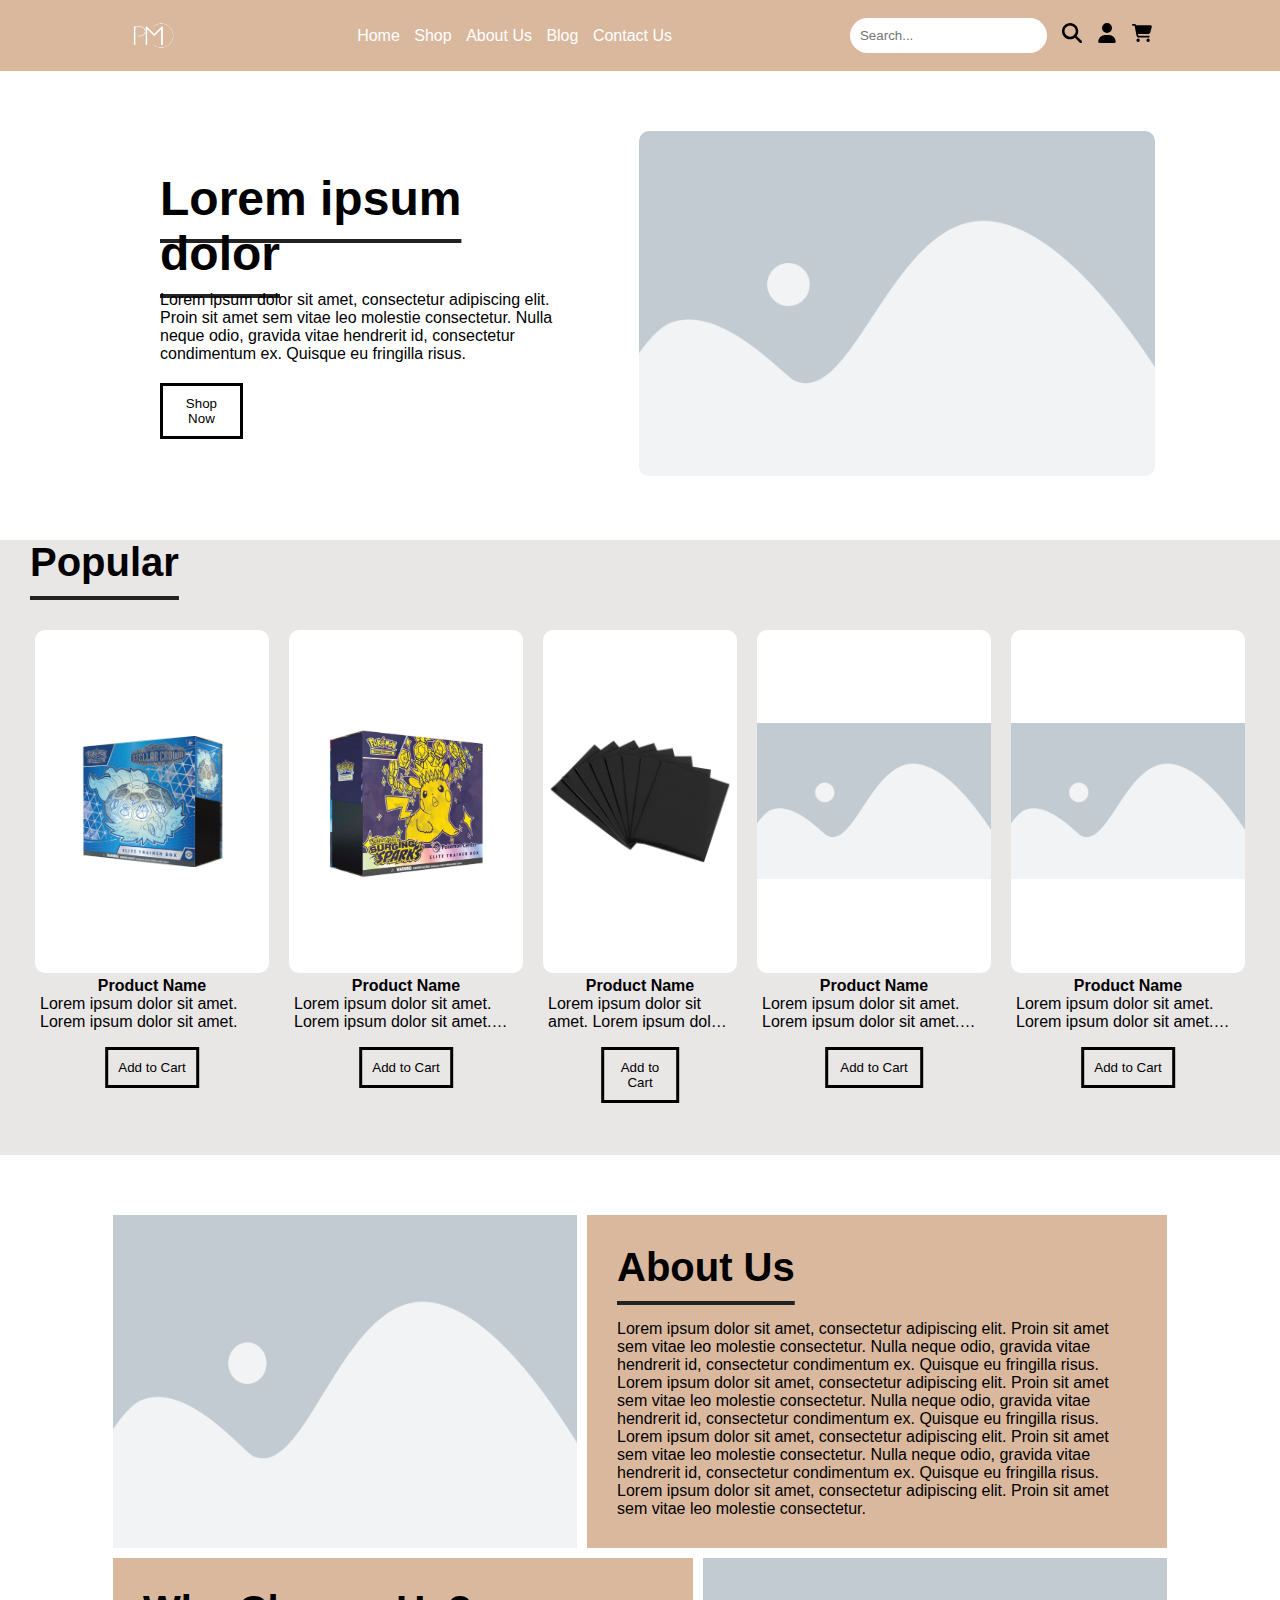
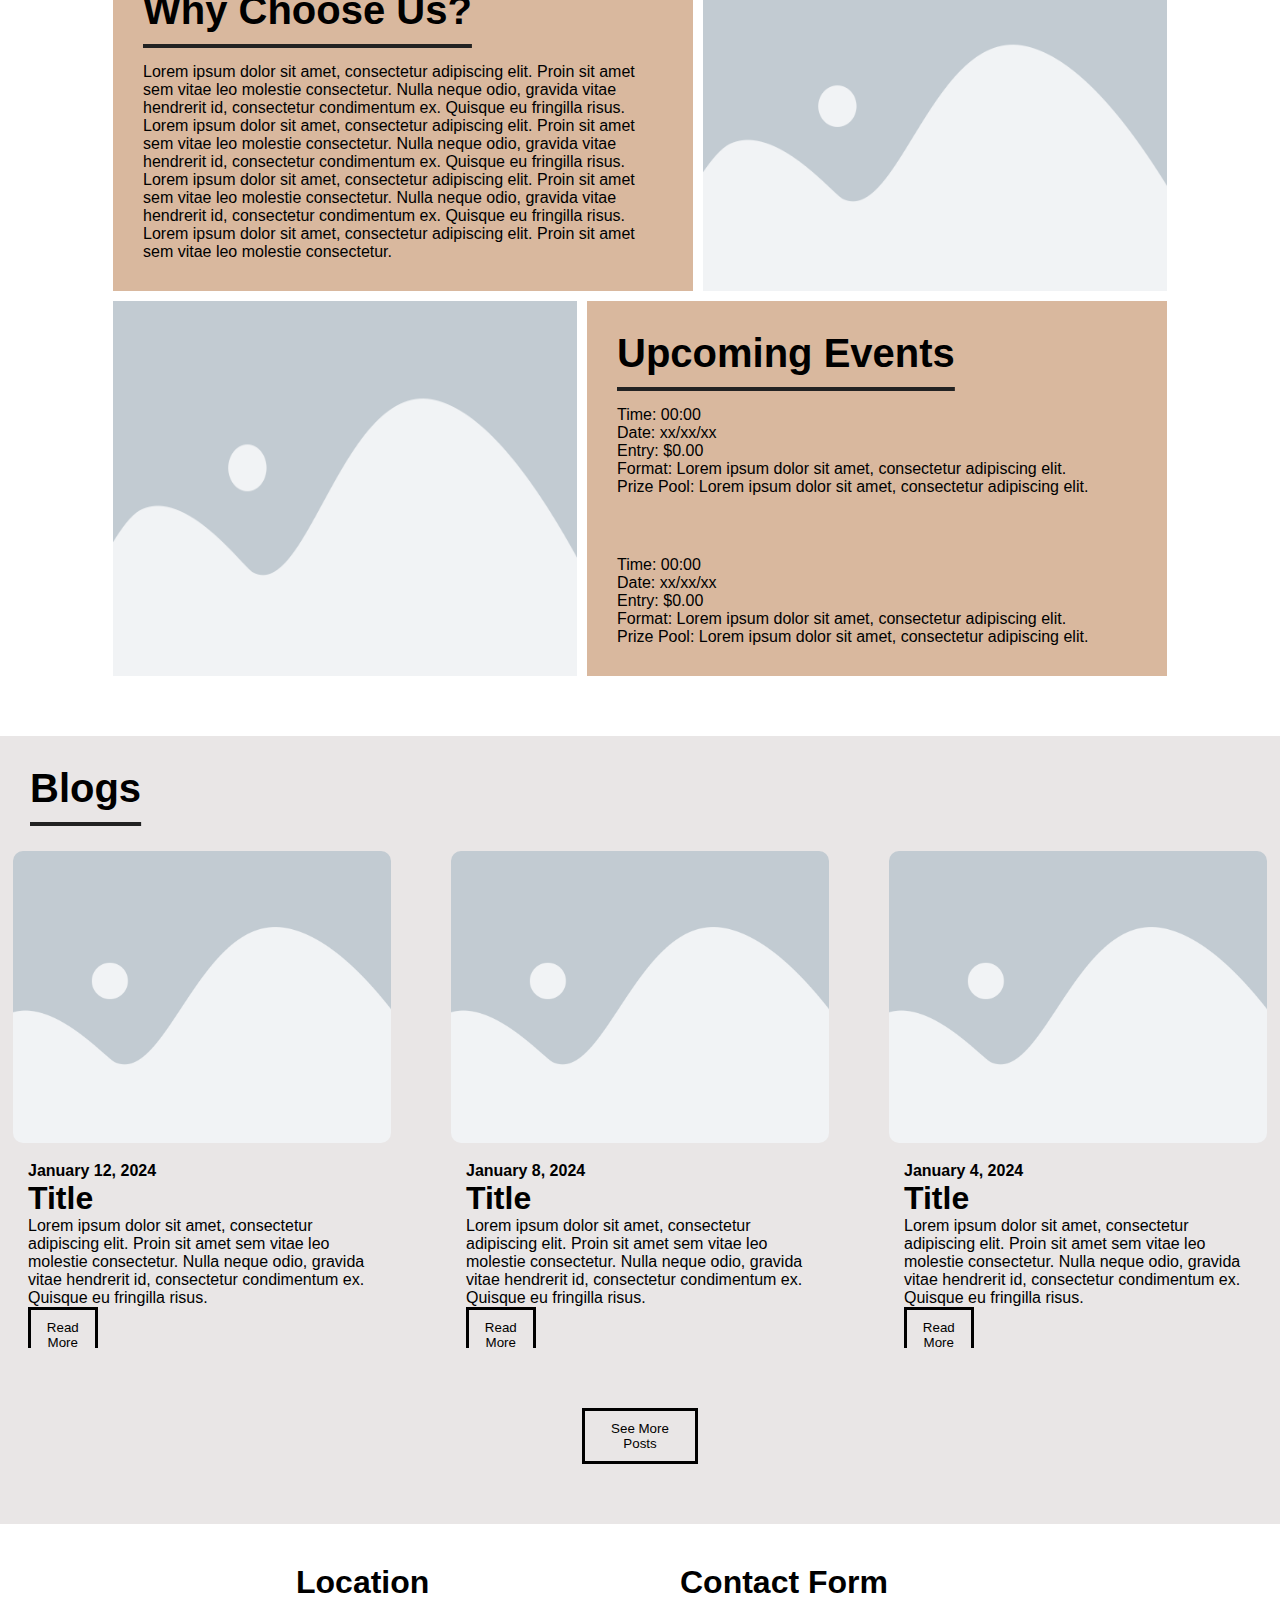
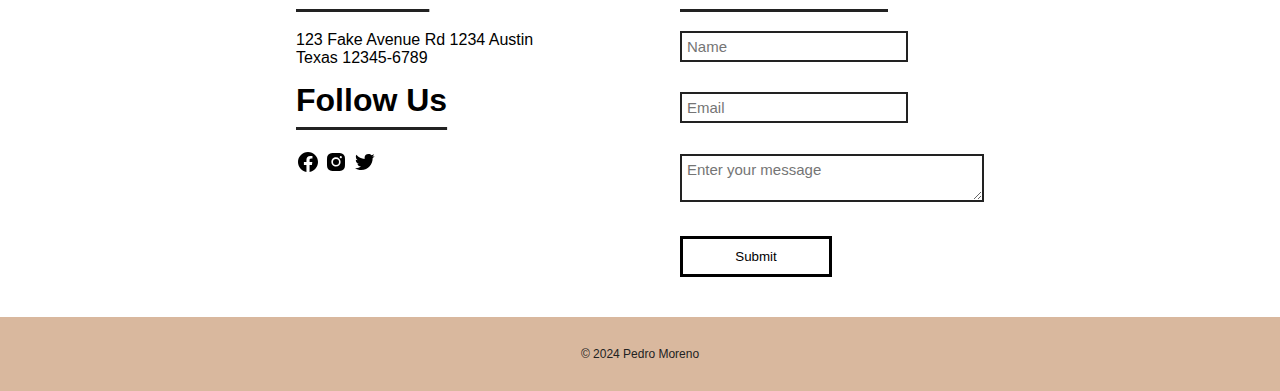
==== index.html @ c2b483f3 "Initial commit" ====
<!DOCTYPE html>
<html lang="en">
<head>
    <meta charset="UTF-8">
    <meta name="viewport" content="width=device-width, initial-scale=1.0">
    <link rel="stylesheet" href="css/style.css">
    <title>Pokemon E-Commerce</title>
</head>
<body>
    <!-- Header -->
    <header>
        <img src="images/Logo.png" class="logo">
        <div class="nav-container">
            <nav>
                <ul class="nav-links">
                    <li><a href="#home">Home</a></li>
                    <li><a href="shop.html">Shop</a></li>
                    <li><a href="#aboutUs">About Us</a></li>
                    <li><a href="#blog">Blog</a></li>
                    <li><a href="#contactUs">Contact Us</a></li>
                </ul>
            </nav>
        </div>
        <div class="icon-container">
            <input type="text" placeholder="Search..." name="search">
            <input type="image" src="images/icons/magnifying-glass-solid.svg" alt="search" class="icons">
            <input type="image" src="images/icons/user-solid.svg" alt="account" class="icons">
            <input type="image" src="images/icons/cart-shopping-solid.svg" alt="cart" class="icons">
        </div>
    </header>
    
    <!-- Hero Section -->
    <section>
        <div class="slideshow-container">
            <div class="description-hero">
                <h1>Lorem ipsum dolor</h1>
                <p>Lorem ipsum dolor sit amet, consectetur adipiscing elit. Proin sit amet sem vitae leo molestie consectetur. Nulla neque odio, gravida vitae hendrerit id, consectetur condimentum ex. Quisque eu fringilla risus.</p>
                <button class="hero-shop-btn">Shop Now</button>
            </div>
            <div class="image-hero">
                <img src="images/placeholder-image.png" class="newest-product">
            </div>
        </div>
    </section>

     <!-- Popular items Section -->
    <section>
        <h1 class="pop-header">Popular</h1>
        <div class="popular-items-container">
                <div class="popular-item-cards">
                    <img src="images/sc-etb.png" class="popular-item-list">
                    <div class="popular-card-container">
                        <h4>Product Name</h4>
                        <p>Lorem ipsum dolor sit amet. Lorem ipsum dolor sit amet.</p>
                        <button>Add to Cart</button>
                    </div>
                </div>

                <div class="popular-item-cards">
                    <img src="images/ss-etb.png" class="popular-item-list">
                    <div class="popular-card-container">
                        <h4>Product Name</h4>
                        <p>Lorem ipsum dolor sit amet. Lorem ipsum dolor sit amet. Lorem ipsum dolor sit amet. Lorem ipsum dolor sit amet.</p>
                        <button>Add to Cart</button>
                    </div>
                </div>

                <div class="popular-item-cards">
                    <img src="images/black-card-sleeve.png" class="popular-item-list">
                    <div class="popular-card-container">
                        <h4>Product Name</h4>
                        <p>Lorem ipsum dolor sit amet. Lorem ipsum dolor sit amet. Lorem ipsum</p>
                        <button>Add to Cart</button>
                    </div>
                </div>

                <div class="popular-item-cards">
                    <img src="images/placeholder-image.png" class="popular-item-list">
                    <div class="popular-card-container">
                        <h4>Product Name</h4>
                        <p>Lorem ipsum dolor sit amet. Lorem ipsum dolor sit amet. Lorem ipsum dolor sit amet. Lorem ipsum dolor sit amet.</p>
                    </div>
                    <button>Add to Cart</button>
                </div>

                <div class="popular-item-cards">
                    <img src="images/placeholder-image.png" class="popular-item-list">
                    <div class="popular-card-container">
                        <h4>Product Name</h4>
                        <p>Lorem ipsum dolor sit amet. Lorem ipsum dolor sit amet. Lorem ipsum dolor sit amet. Lorem ipsum dolor sit amet. Lorem ipsum dolor sit amet.</p>
                        <button>Add to Cart</button>
                    </div>
                </div>
        </div>
    </section>

    <!-- About us -->
     <section id="aboutUs">
        <div class="about-us-container">
            <img src="images/placeholder-image.png">
            <div class="about-us-content">
                <h4>About Us</h4>
                <p>Lorem ipsum dolor sit amet, consectetur adipiscing elit. Proin sit amet sem vitae leo molestie consectetur. Nulla neque odio, gravida vitae hendrerit id, consectetur 
                    condimentum ex. Quisque eu fringilla risus. Lorem ipsum dolor sit amet, consectetur adipiscing elit. Proin sit amet sem vitae leo molestie consectetur. Nulla neque odio, 
                    gravida vitae hendrerit id, consectetur condimentum ex. Quisque eu fringilla risus. Lorem ipsum dolor sit amet, consectetur adipiscing elit. Proin sit amet sem vitae leo 
                    molestie consectetur. Nulla neque odio, gravida vitae hendrerit id, consectetur condimentum ex. Quisque eu fringilla risus. Lorem ipsum dolor sit amet, consectetur 
                    adipiscing elit. Proin sit amet sem vitae leo molestie consectetur.</p>
            </div>
        
            <div class="about-us-content">
                <h4>Why Choose Us?</h4>
                <p>
                    Lorem ipsum dolor sit amet, consectetur adipiscing elit. Proin sit amet sem vitae leo molestie consectetur. Nulla neque odio, gravida vitae hendrerit id, consectetur 
                    condimentum ex. Quisque eu fringilla risus. Lorem ipsum dolor sit amet, consectetur adipiscing elit. Proin sit amet sem vitae leo molestie consectetur. Nulla neque odio, 
                    gravida vitae hendrerit id, consectetur condimentum ex. Quisque eu fringilla risus. Lorem ipsum dolor sit amet, consectetur adipiscing elit. Proin sit amet sem vitae leo 
                    molestie consectetur. Nulla neque odio, gravida vitae hendrerit id, consectetur condimentum ex. Quisque eu fringilla risus. Lorem ipsum dolor sit amet, consectetur 
                    adipiscing elit. Proin sit amet sem vitae leo molestie consectetur.
                </p>
            </div>
            <img src="images/placeholder-image.png">
        
            <img src="images/placeholder-image.png">
            <div class="about-us-content">
                <h4>Upcoming Events</h4>
                <p>
                    Time: 00:00<br>
                    Date: xx/xx/xx<br>
                    Entry: $0.00<br>
                    Format: Lorem ipsum dolor sit amet, consectetur adipiscing elit.<br>
                    Prize Pool: Lorem ipsum dolor sit amet, consectetur adipiscing elit.<br>
                </p>
                <p>
                    Time: 00:00<br>
                    Date: xx/xx/xx<br>
                    Entry: $0.00<br>
                    Format: Lorem ipsum dolor sit amet, consectetur adipiscing elit.<br>
                    Prize Pool: Lorem ipsum dolor sit amet, consectetur adipiscing elit.<br>
                </p>
                
            </div>
        </div>
       
     </section>

     <!-- Blog -->
      <section class="blog-section">
        <section style="background: #e9e6e6;"><h1 class="blog-header">Blogs</h1></section>
        <div class="blog-container">
            <div class="blog-cards">
                <img src="images/placeholder-image.png" class="blog-images">
                <div class="blog-card-container">
                    <h4>January 12, 2024</h4>
                    <h1>Title</h1>
                    <p>
                        Lorem ipsum dolor sit amet, consectetur adipiscing elit. Proin sit amet sem vitae leo molestie consectetur. Nulla neque odio, gravida vitae hendrerit id, consectetur condimentum ex. Quisque eu fringilla risus.
                    </p>
                    <button>Read More</button>
                </div>
            </div>

            <div class="blog-cards">
                <img src="images/placeholder-image.png" class="blog-images">
                <div class="blog-card-container">
                    <h4>January 8, 2024</h4>
                    <h1>Title</h1>
                    <p>
                        Lorem ipsum dolor sit amet, consectetur adipiscing elit. Proin sit amet sem vitae leo molestie consectetur. Nulla neque odio, gravida vitae hendrerit id, consectetur condimentum ex. Quisque eu fringilla risus.
                    </p>
                    <button>Read More</button>
                </div>
            </div>

            <div class="blog-cards">
                <img src="images/placeholder-image.png" class="blog-images">
                <div class="blog-card-container">
                    <h4>January 4, 2024</h4>
                    <h1>Title</h1>
                    <p>
                        Lorem ipsum dolor sit amet, consectetur adipiscing elit. Proin sit amet sem vitae leo molestie consectetur. Nulla neque odio, gravida vitae hendrerit id, consectetur condimentum ex. Quisque eu fringilla risus.
                    </p>
                    <button>Read More</button>
                </div>
            </div>
        </div>
        <section style="background: #e9e6e6;" class="see-more-section">
            <button>See More Posts</button>
        </section>
      </section>

      <!-- Contact Us -->
       <section id="contactUs">
        <div class="contact-us-container">
            <div class="store-info">
                <h2>Location</h2>
                <p>
                    123 Fake Avenue Rd 1234 Austin<br>
                    Texas 12345-6789
                </p>
                <h2>Follow Us</h2>
                <img src="images/icons/bxl-facebook-circle.svg" alt="fb">
                <img src="images/icons/bxl-instagram-alt.svg" alt="ig">
                <img src="images/icons/bxl-twitter.svg" alt="twt">
            </div>
            <div class="contact-form">
                <h2>Contact Form</h2>
                <form>
                    <div class="input-container"><input type="text" id="name" name="name" placeholder="Name" required></div>
                    <div class="input-container"><input type="text" id="email" name="email" placeholder="Email" required></div>
                    <div class="input-container"><textarea id="message" name="message" placeholder="Enter your message"></textarea></div>
                    <button type="submit">Submit</button>
                </form>
            </div>
        </div>
       </section>

      <!-- Footer -->
      <footer>
        <div class="footer-container">
			<p>© 2024 Pedro Moreno</p>
		</div>
      </footer>
</body>
</html>
---- css/style.css ----
* {
	box-sizing: border-box;
	margin: 0;
	padding: 0;
    font-family: 'Poppins', sans-serif;
}

header {
    display: flex;
    justify-content: space-between;
    align-items: center;
    padding: 10px 10%;
    background: #D9B89E;
    position: sticky;
    top: 0;
    z-index: 1000;
}

header .icons {
    width: 20px;
    height: 20px;
}

.icon-container {
    display: flex;
    align-items: end;
    gap: 15px;
    overflow: visible;
}

.icon-container input[type=text] {
    border: none;
    padding: 10px;
    border-radius: 50px;
    outline: 0;
}

.icon-container input[type=image] {
    margin-bottom: 10px;
}

.logo {
    width: 5%;
    height: 5%;
}

li, a {
    display: inline;
    color: white;
    text-decoration: none;
    font-size: 16px;
}

.nav-links li {
    display: inline-block;
    padding: 5px;
}

.nav-links li a {
	transition: all 0.3s ease 0s;
}

.nav-links li a:hover {
	background-color: #222;
    border-radius: 50px;
    padding: 10px;
}

/*================= Hero section =================*/
.slideshow-container {
    display: flex;
    background-color: #ffffff;
    max-width: 100%;
    height: auto;
    padding: 60px;
    overflow: hidden;
}

.description-hero {
    width: 75%;
    align-content: center;
    padding-left: 100px;
}

.description-hero h1 {
    font-size: 3em;
    text-decoration: underline;
    text-decoration-color: #222;
    text-underline-offset: 0.5em;
    padding-bottom: 10px;
}

.description-hero p {
    padding-bottom: 20px;
}

button {
    border: solid;
    border-radius: none;
    padding: 10px;
    width: 20%;
    color: black;
    background: transparent;
    cursor: pointer;
    transition: 0.3s;
}

.description-hero button:hover {
    background: #D9B89E;
    color: white;
    border: #D9B89E solid;
}

.image-hero {
    text-align: center;
}

.newest-product {
    border-radius: 10px;
    max-width: 80%;
    height: auto;
}

/*================= Popular Items Section =================*/
.popular-items-container {
    display: flex; 
    background: #e9e6e6;
    padding: 30px; 
    max-width: 100%;
    height: auto;
    overflow: hidden;
    column-gap: 10px;
}

.popular-item-cards{
    /* background: #D9B89E; */
    max-width: 20%;
    height: 500px;
    padding: 5px;
    border-radius: 10px;
    position: relative;
}

.popular-item-list {
    background: white;
    object-fit: contain;
    width: 100%;
    height: 70%;
    border-radius: 10px;
}

.popular-card-container {
    position: relative;
    text-align: center;
}

.popular-card-container h4 {
    cursor: pointer;
}

.popular-card-container p {
    display: -webkit-box;
    -webkit-line-clamp: 2; /* Limits to 3 lines */
    -webkit-box-orient: vertical;
    overflow: hidden;
    text-align: left;
    padding-left: 5px;
    padding-right: 5px;
}

.popular-item-cards button {
    width: 40%;
    position: absolute;
    left: 50%;
    transform: translateX(-50%);
    margin-top: 1rem;
}

.popular-items-container button:hover {
    background: #D9B89E;
    color: white;
    border: #D9B89E solid;
}

.pop-header {
    background: #e9e6e6;
    font-size: 2.5em;
    text-decoration: underline;
    text-decoration-color: #222;
    text-underline-offset: 0.5em;
    padding-left: 30px;
    padding-bottom: 10px;
}

/*================= About Us Section =================*/
.about-us-container {
    display: flex;
    padding: 60px; 
    max-width: 100%;
    height: auto;
    overflow: hidden;
    flex-wrap: wrap;
    column-gap: 10px;
    row-gap: 10px;
    justify-content: center;
}

.about-us-container img {
    max-width: 40%;
    height: auto;
}

.about-us-content {
    background: #D9B89E;
    align-content: center;
    max-width: 50%;
    flex: 0 0 50%;
}

.about-us-content h4 {
    font-size: 2.5em;
    text-decoration: underline;
    text-decoration-color: #222;
    text-underline-offset: 0.5em;
    padding-left: 30px;
    padding-top: 30px;
}

.about-us-content p {
    padding: 30px;
    font-size: 1em;
}

/*================= Blog Section =================*/
.blog-section {
    background: #e9e6e6;
}

.blog-header {
    background: #e9e6e6;
    font-size: 2.5em;
    text-decoration: underline;
    text-decoration-color: #222;
    text-underline-offset: 0.5em;
    padding: 30px;
}

.blog-container {
    display: flex;
    background: #e9e6e6;
    padding: 10px;
    max-width: 100%;
    overflow: hidden;
    column-gap: 60px;
    position: relative;
    justify-content: center;
}

.blog-cards {
    max-width: 30%;
    height: auto;
}

.blog-images {
    background: transparent;
    object-fit: cover;
    border-radius: 10px;
    width: 100%;
    height: 60%;
}

.blog-card-container {
    padding: 15px;
    display: flex;
    flex-direction: column;
    justify-content: space-between;
}

.blog-card-container button {
    width: 20%;
}

.blog-container button:hover {
    background: #D9B89E;
    color: white;
    border: #D9B89E solid;
}

.see-more-section {
    display: flex;
    justify-content: center;
    align-items: center;
    padding: 60px;
}

.see-more-section button {
    border: solid;
    border-radius: none;
    padding: 10px;
    width: 10%;
    color: black;
    background: transparent;
    cursor: pointer;
    transition: 0.3s;
}

.see-more-section button:hover {
    background: #D9B89E;
    color: white;
    border: #D9B89E solid;
}

/*================= Contact Us =================*/
.contact-us-container {
    display: flex;
    max-width: 100%;
    height: auto;
    justify-content: center;
}

.store-info, .contact-form {
    padding: 40px;
    flex-basis: 30%;
}

.store-info h2, .contact-form h2 {
    font-size: 2em;
    text-decoration: underline;
    text-decoration-color: #222;
    text-underline-offset: 0.5em;
}

.store-info p {
    margin-top: 10%;
    margin-bottom: 5%;
}

.store-info img {
    cursor: pointer;
    margin-top: 10%;
}

.input-container {
	margin-bottom: 10%;
    margin-top: 10%;
	position: relative;
}

.input-container input, .input-container textarea {
	width: 75%;
	outline: 0;
	padding: 5px;
	border: 2px solid #222;
	background: transparent;
	font-size: 15px;
	color: #222;
}

.input-container textarea{
	width: 100%;
}

.contact-form button {
    width: 50%;  
}

.contact-form button:hover {
    background: #D9B89E;
    color: white;
    border: #D9B89E solid;
}

/*================= Footer Content =================*/
footer {
	display: flex;
	font-size: 12px;
	background: #D9B89E;
	justify-content: center;
	align-items: center;
	padding: 30px 10%;
	color: #222;;
}
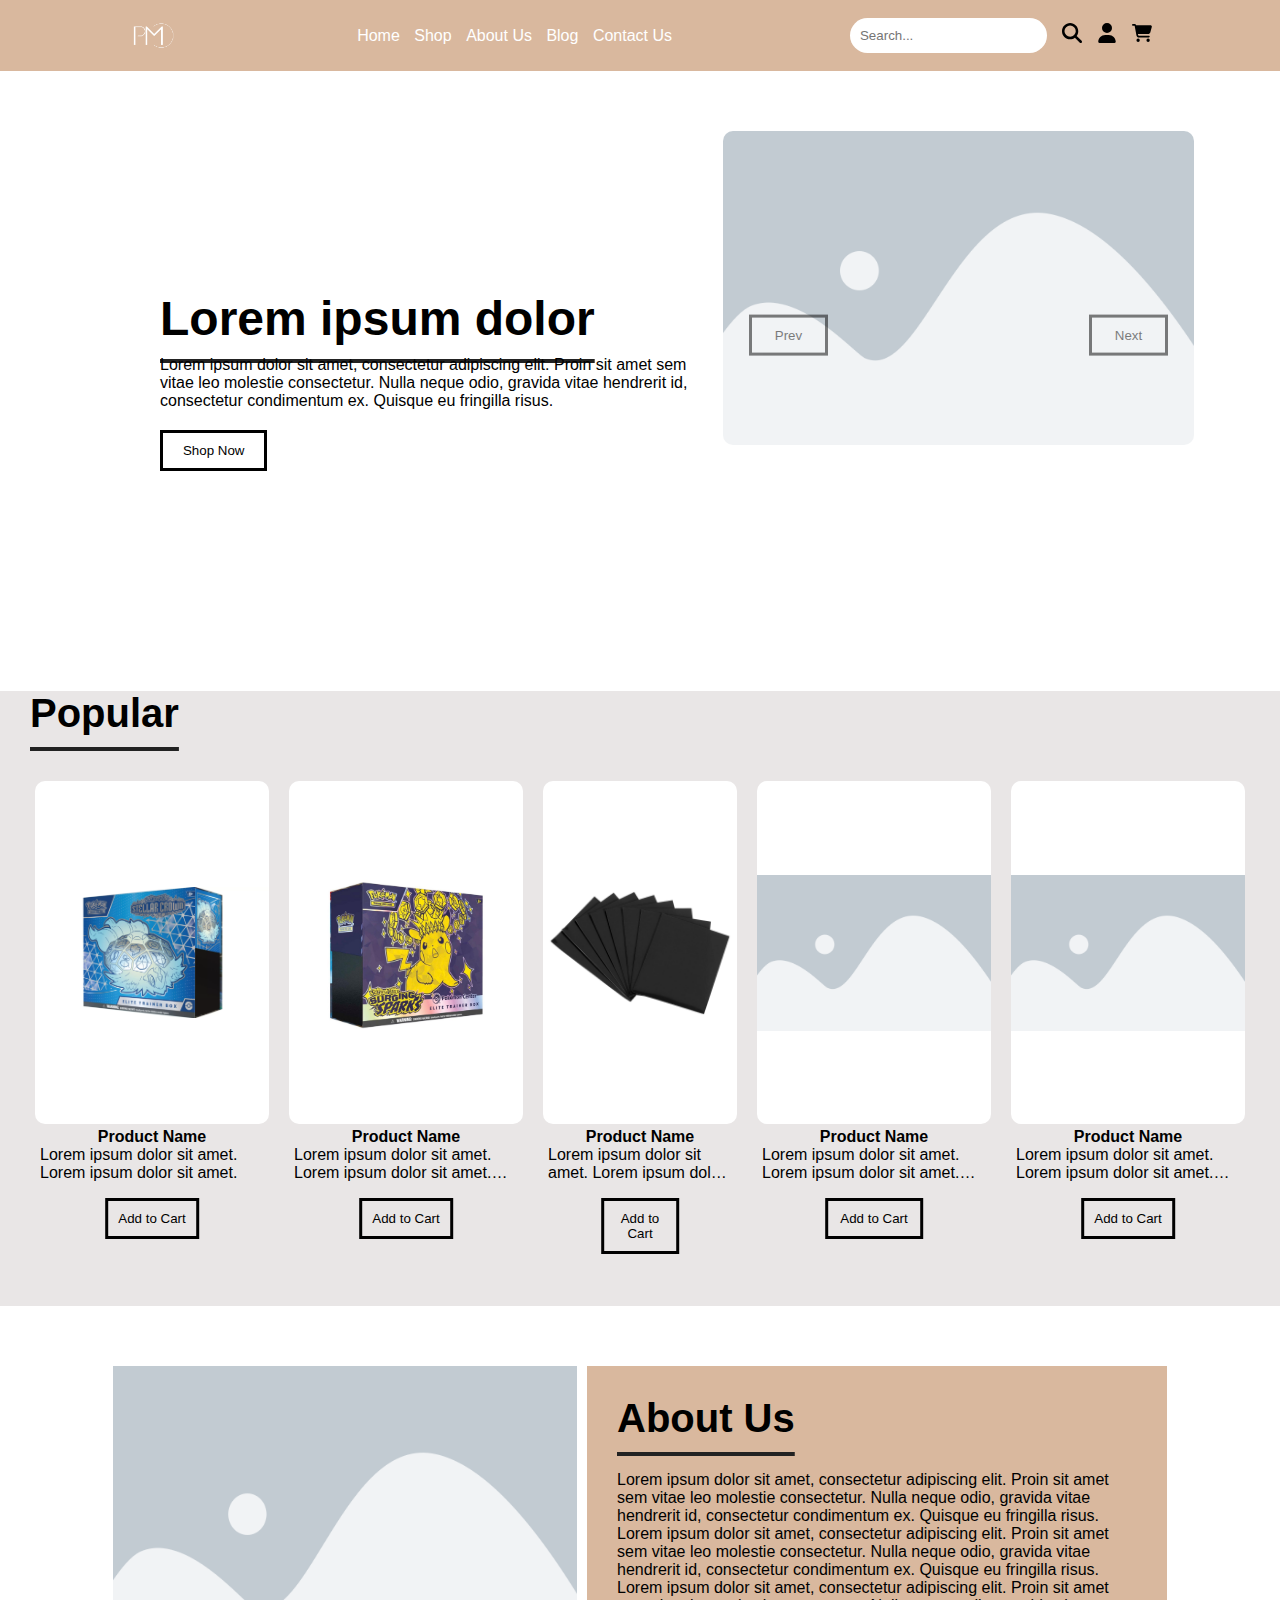
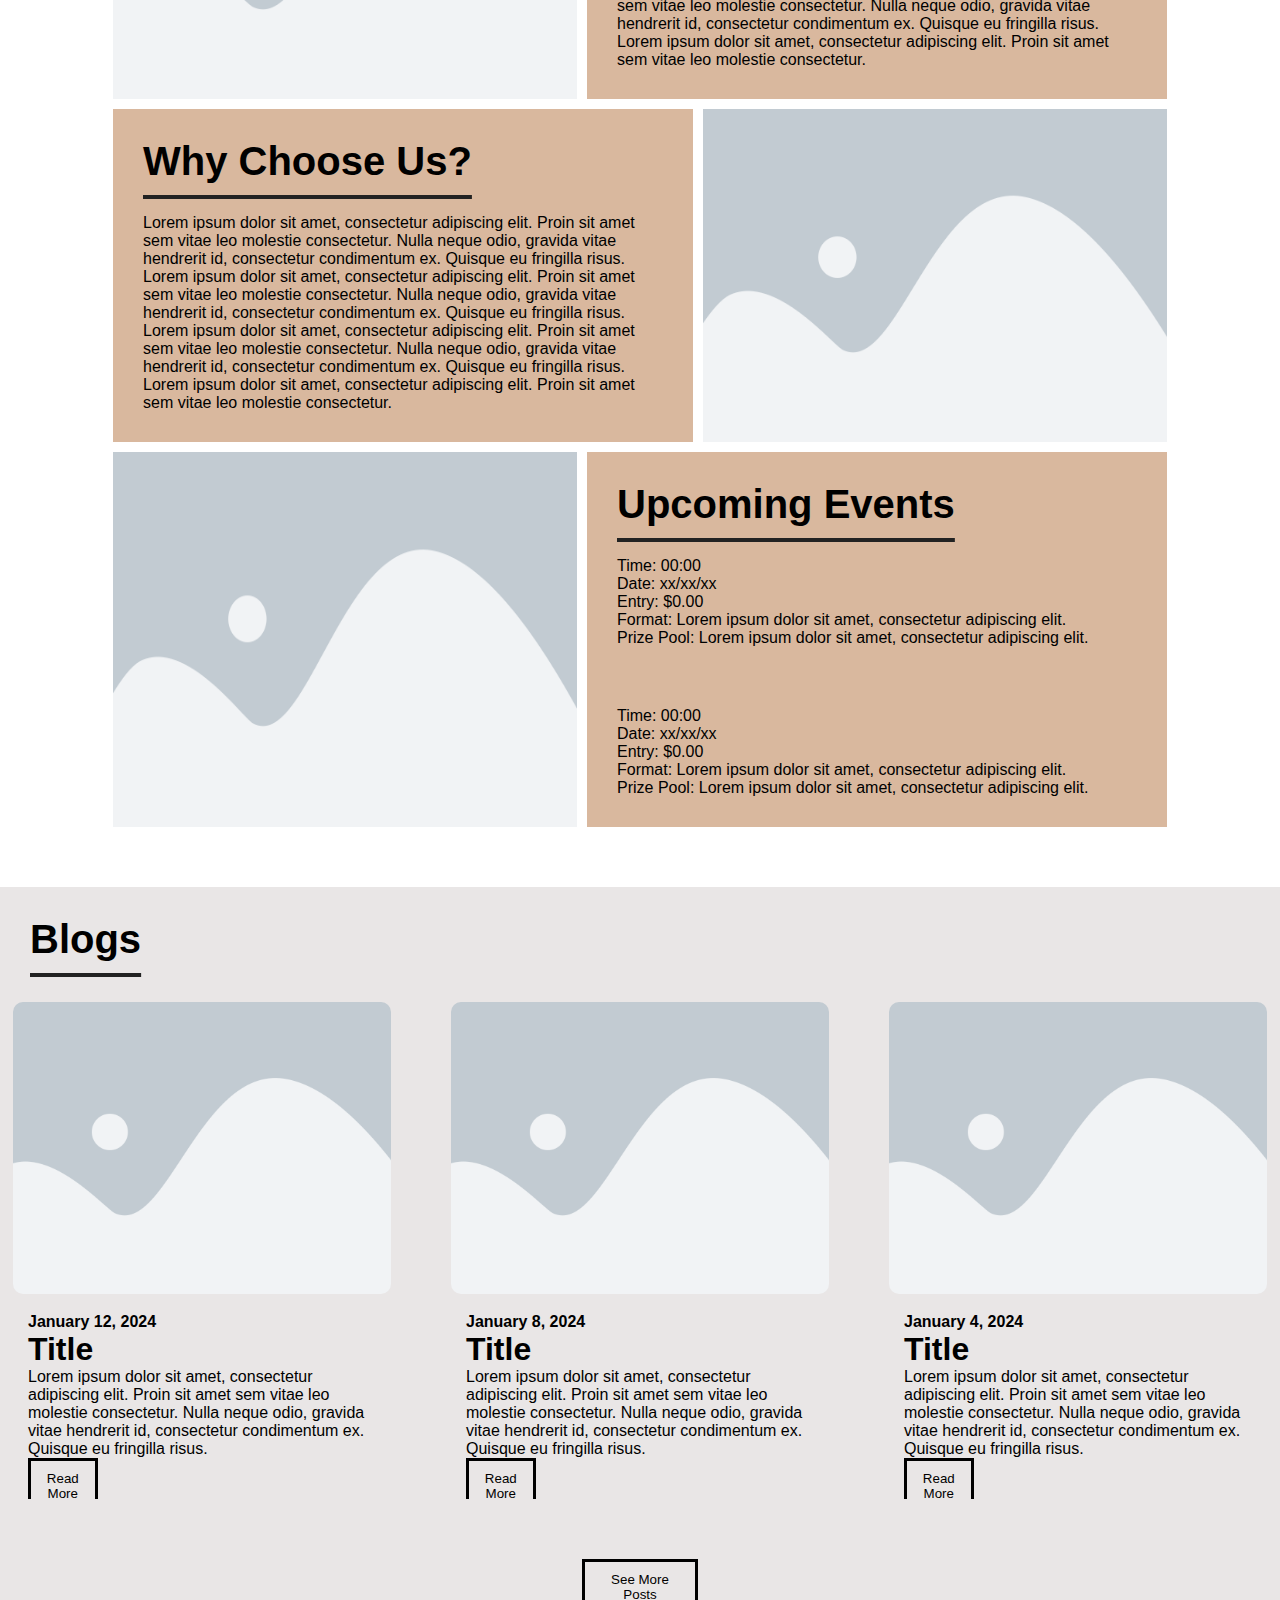
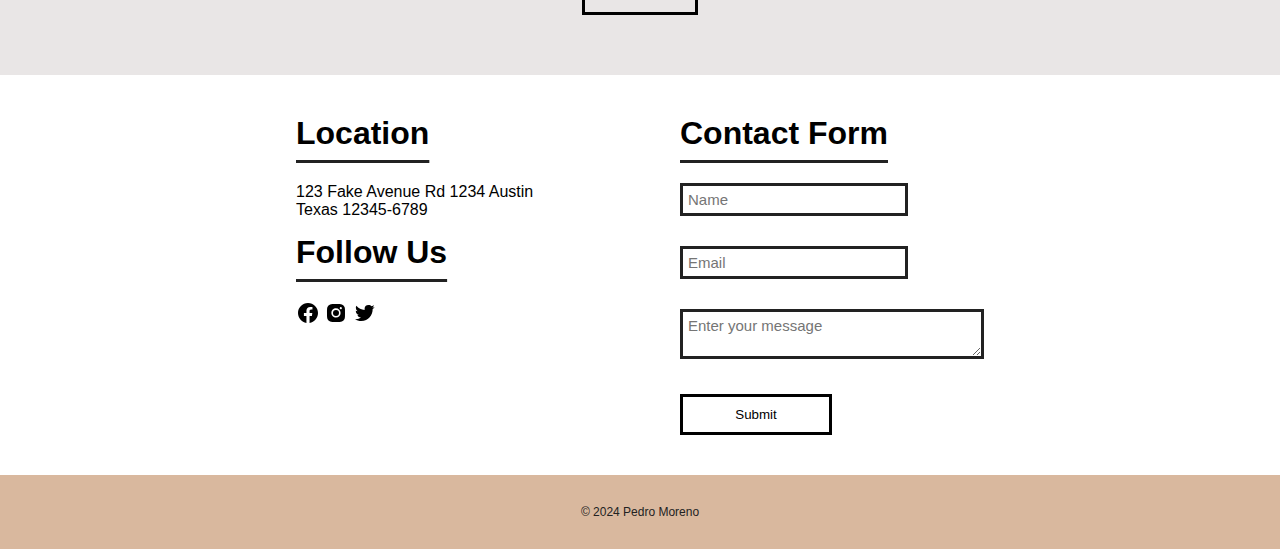
==== commit bb799f14: "added carousel to main page" ====
--- a/index.html
+++ b/index.html
@@ -37,8 +37,21 @@
                 <p>Lorem ipsum dolor sit amet, consectetur adipiscing elit. Proin sit amet sem vitae leo molestie consectetur. Nulla neque odio, gravida vitae hendrerit id, consectetur condimentum ex. Quisque eu fringilla risus.</p>
                 <button class="hero-shop-btn">Shop Now</button>
             </div>
-            <div class="image-hero">
-                <img src="images/placeholder-image.png" class="newest-product">
+            <div class="carousel-container">
+                <div class="carousel">
+                    <div class="item active">
+                        <img src="images/placeholder-image.png" class="newest-product" alt="product 1">
+                    </div>
+                    <div class="item">
+                        <img src="images/prismatic_evo.png" class="newest-product" alt="product 1">
+                    </div>
+                    <div class="item">
+                        <img src="images/battle-partners.png" class="newest-product" alt="product 1">
+                    </div>
+                </div>
+                <button id="prevBtn" class="btn prev">Prev</button>
+                <button id="nextBtn" class="btn next">Next</button>
+                <div class="dots"></div>
             </div>
         </div>
     </section>
@@ -219,5 +232,7 @@
 			<p>© 2024 Pedro Moreno</p>
 		</div>
       </footer>
+
+      <script src="js/carousel.js"></script>
 </body>
 </html>--- a/css/style.css
+++ b/css/style.css
@@ -44,20 +44,17 @@
     height: 5%;
 }
 
-li, a {
-    display: inline;
-    color: white;
-    text-decoration: none;
-    font-size: 16px;
-}
-
 .nav-links li {
     display: inline-block;
     padding: 5px;
 }
 
-.nav-links li a {
-	transition: all 0.3s ease 0s;
+.nav-links li, a {
+    display: inline;
+    color: white;
+    text-decoration: none;
+    font-size: 16px;
+    transition: all 0.3s ease 0s;
 }
 
 .nav-links li a:hover {
@@ -111,15 +108,71 @@
     border: #D9B89E solid;
 }
 
-.image-hero {
-    text-align: center;
+.carousel-container {
+    position: relative;
+    display: flex;
+    flex-direction: column;
+    align-items: center;
+    justify-content: center;
+    max-width: 50%;
+    height: 500px;
+}
+
+.carousel {
+    position: relative;
+    display: flex;
+    align-items: center;
+    justify-content: center;
+    /* text-align: center; */
+    border-radius: 10px;
+    width: 100%;
+    height: 100%;
 }
 
 .newest-product {
     border-radius: 10px;
-    max-width: 80%;
-    height: auto;
-}
+    max-width: 90%;
+    max-height: 100%;
+    object-fit: contain;
+}
+
+.item {
+    opacity: 0;
+    width: 100%;
+    height: 100%;
+    text-align: center;
+    display: none;
+    transition: opacity 0.5s ease-in-out;
+}
+
+.item.active {
+    opacity: 1;
+    display: block;
+}
+
+.btn {
+    position: absolute;
+    transform: translateY(-40%);
+    top: 40%;
+    width: 15%;
+    opacity: 0.5;
+}
+
+.btn:hover {
+    background: #D9B89E;
+    color: white;
+    border: #D9B89E solid;
+    opacity: 1;
+}
+
+.prev {
+    left: 10%;
+}
+
+.next {
+    right: 10%;
+}
+
 
 /*================= Popular Items Section =================*/
 .popular-items-container {
@@ -350,7 +403,7 @@
 	width: 75%;
 	outline: 0;
 	padding: 5px;
-	border: 2px solid #222;
+	border: 3px solid #222;
 	background: transparent;
 	font-size: 15px;
 	color: #222;
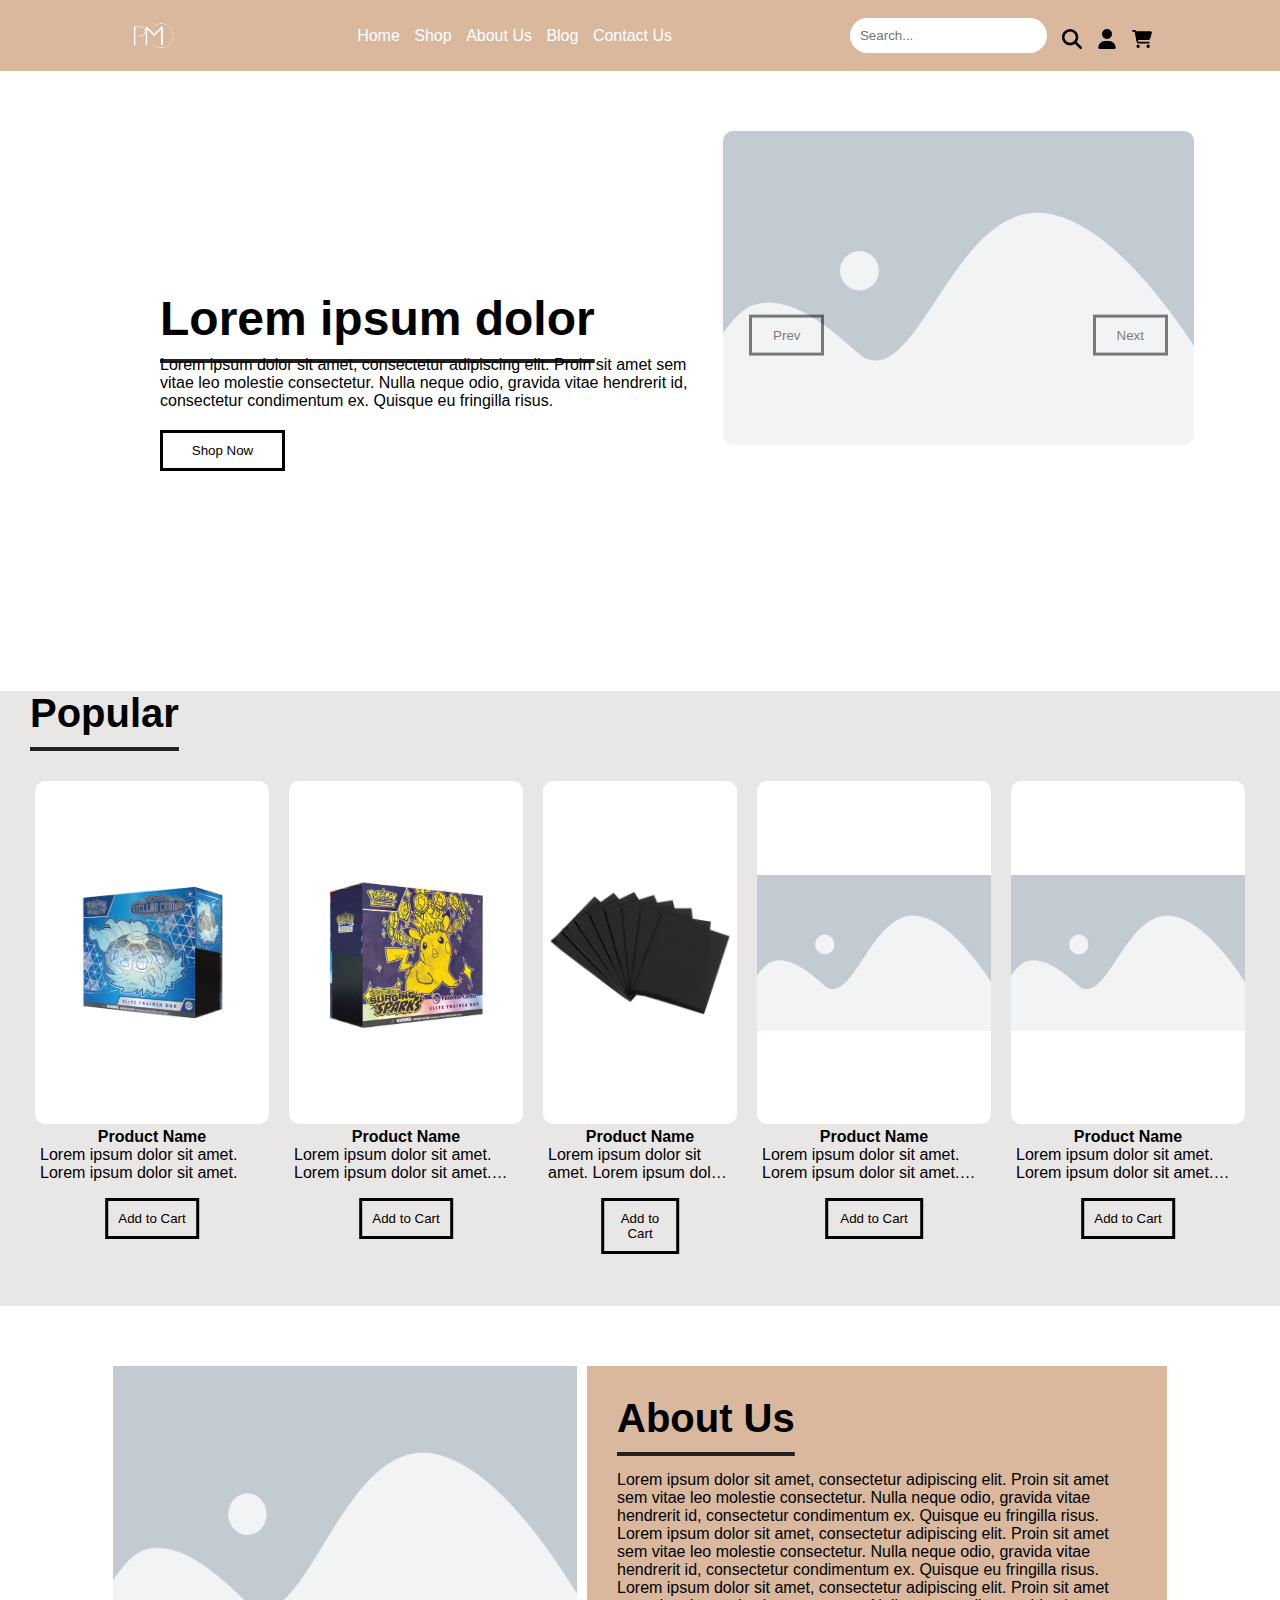
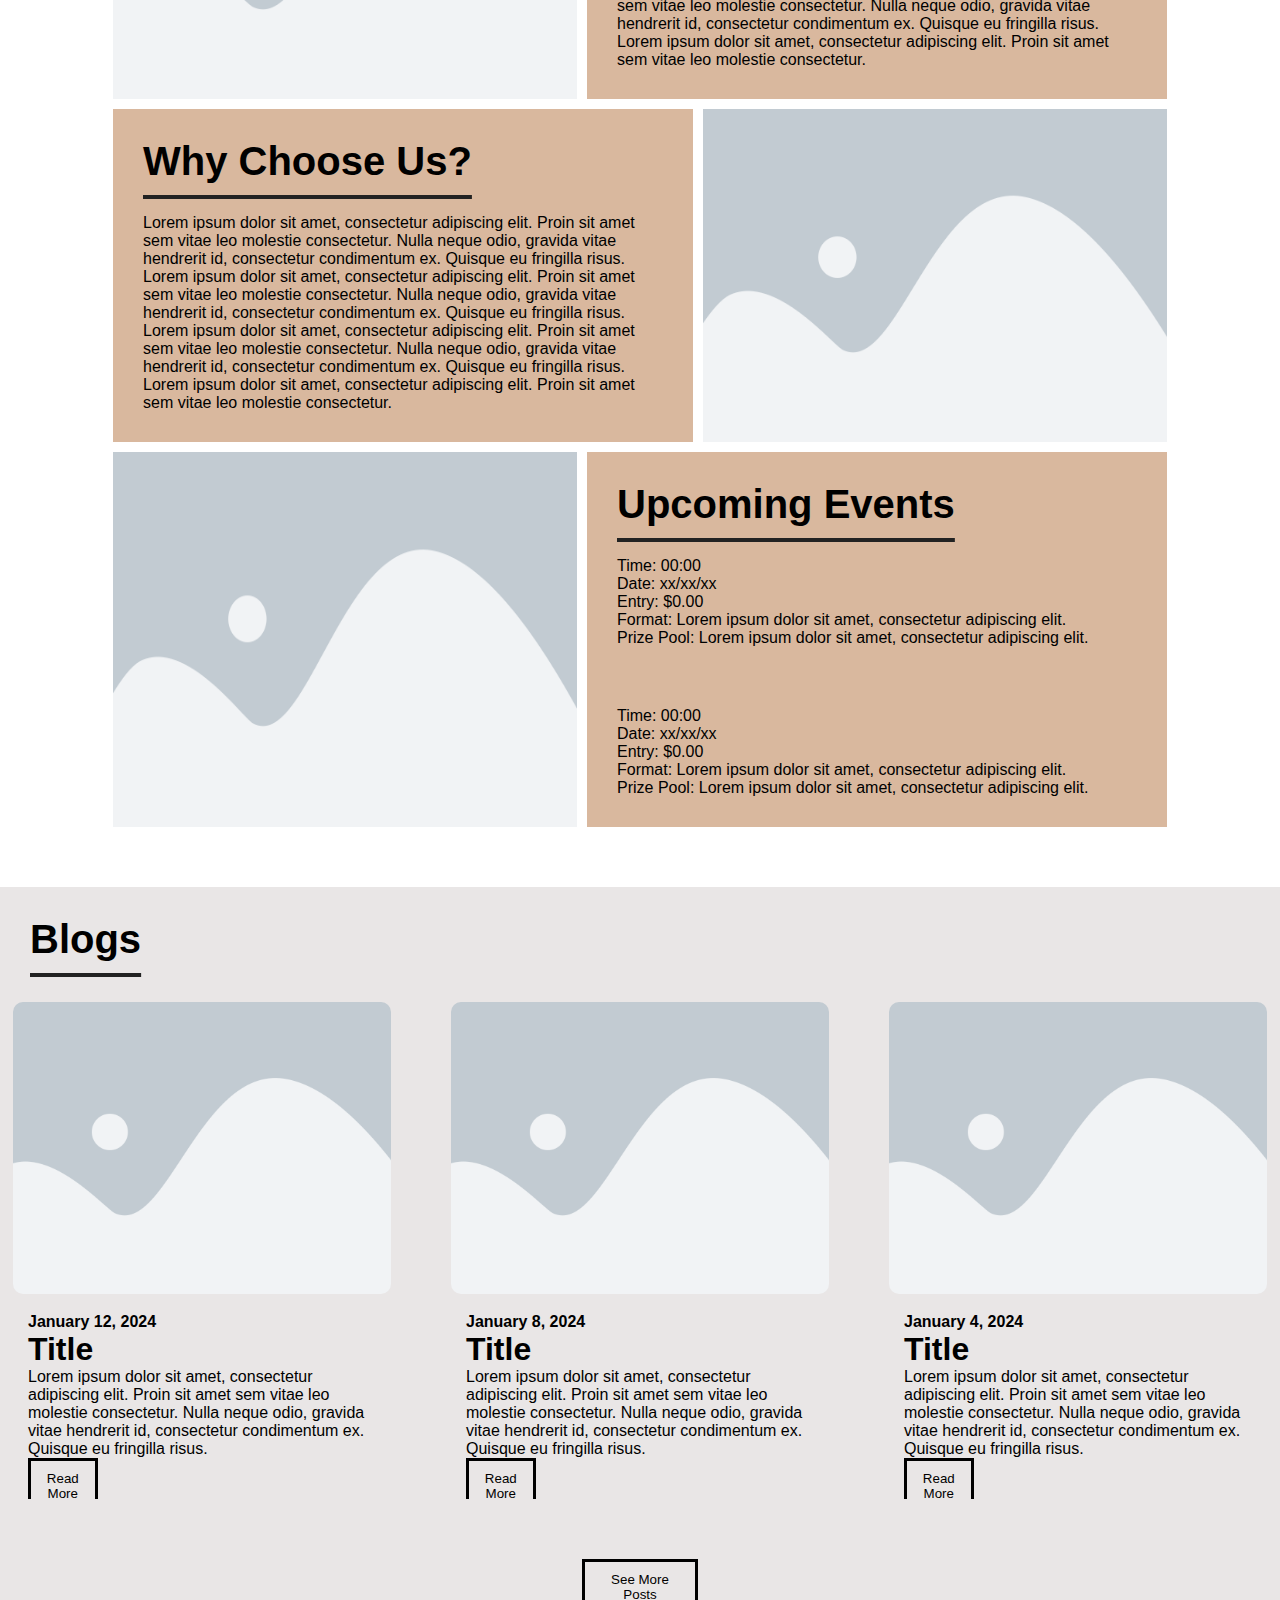
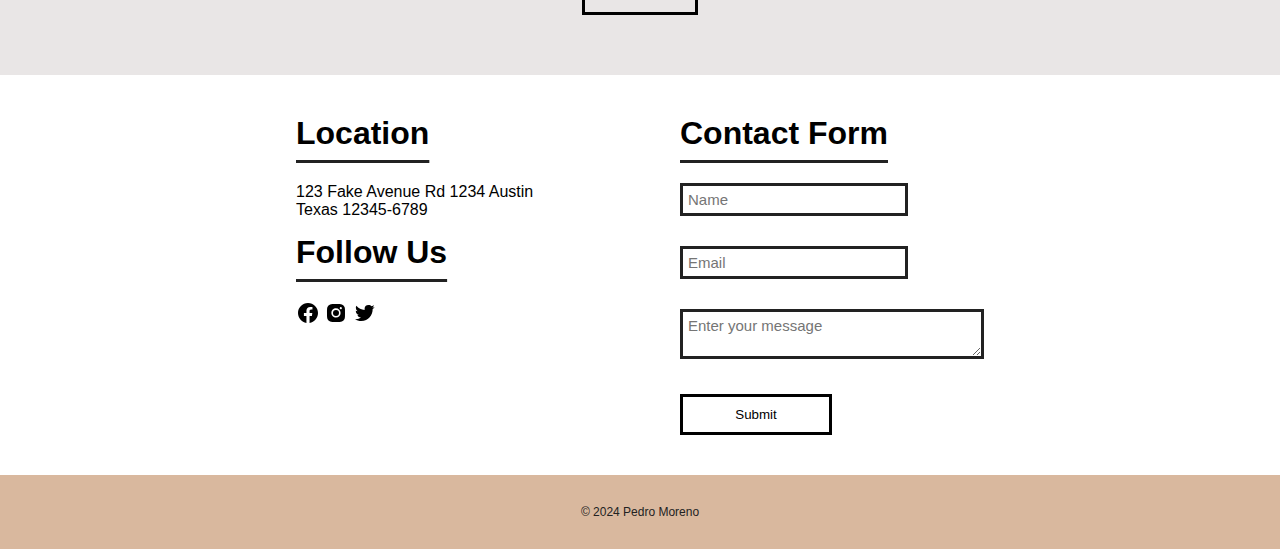
==== commit 557d094f: "added form validation to contact form and login/signup forms" ====
--- a/index.html
+++ b/index.html
@@ -3,13 +3,13 @@
 <head>
     <meta charset="UTF-8">
     <meta name="viewport" content="width=device-width, initial-scale=1.0">
-    <link rel="stylesheet" href="css/style.css">
+    <link rel="stylesheet" href="assets/css/style.css">
     <title>Pokemon E-Commerce</title>
 </head>
 <body>
     <!-- Header -->
     <header>
-        <img src="images/Logo.png" class="logo">
+        <img src="assets/images/Logo.png" class="logo">
         <div class="nav-container">
             <nav>
                 <ul class="nav-links">
@@ -23,9 +23,9 @@
         </div>
         <div class="icon-container">
             <input type="text" placeholder="Search..." name="search">
-            <input type="image" src="images/icons/magnifying-glass-solid.svg" alt="search" class="icons">
-            <input type="image" src="images/icons/user-solid.svg" alt="account" class="icons">
-            <input type="image" src="images/icons/cart-shopping-solid.svg" alt="cart" class="icons">
+            <a href=""><input type="image" src="assets/images/icons/magnifying-glass-solid.svg" alt="search" class="icons"></a>
+            <a href="login.html"><input type="image" src="assets/images/icons/user-solid.svg" alt="account" class="icons"></a>
+            <a href=""><input type="image" src="assets/images/icons/cart-shopping-solid.svg" alt="cart" class="icons"></a>
         </div>
     </header>
     
@@ -40,13 +40,13 @@
             <div class="carousel-container">
                 <div class="carousel">
                     <div class="item active">
-                        <img src="images/placeholder-image.png" class="newest-product" alt="product 1">
+                        <img src="assets/images/placeholder-image.png" class="newest-product" alt="product 1">
                     </div>
                     <div class="item">
-                        <img src="images/prismatic_evo.png" class="newest-product" alt="product 1">
+                        <img src="assets/images/prismatic_evo.png" class="newest-product" alt="product 1">
                     </div>
                     <div class="item">
-                        <img src="images/battle-partners.png" class="newest-product" alt="product 1">
+                        <img src="assets/images/battle-partners.png" class="newest-product" alt="product 1">
                     </div>
                 </div>
                 <button id="prevBtn" class="btn prev">Prev</button>
@@ -61,7 +61,7 @@
         <h1 class="pop-header">Popular</h1>
         <div class="popular-items-container">
                 <div class="popular-item-cards">
-                    <img src="images/sc-etb.png" class="popular-item-list">
+                    <img src="assets/images/sc-etb.png" class="popular-item-list">
                     <div class="popular-card-container">
                         <h4>Product Name</h4>
                         <p>Lorem ipsum dolor sit amet. Lorem ipsum dolor sit amet.</p>
@@ -70,7 +70,7 @@
                 </div>
 
                 <div class="popular-item-cards">
-                    <img src="images/ss-etb.png" class="popular-item-list">
+                    <img src="assets/images/ss-etb.png" class="popular-item-list">
                     <div class="popular-card-container">
                         <h4>Product Name</h4>
                         <p>Lorem ipsum dolor sit amet. Lorem ipsum dolor sit amet. Lorem ipsum dolor sit amet. Lorem ipsum dolor sit amet.</p>
@@ -79,7 +79,7 @@
                 </div>
 
                 <div class="popular-item-cards">
-                    <img src="images/black-card-sleeve.png" class="popular-item-list">
+                    <img src="assets/images/black-card-sleeve.png" class="popular-item-list">
                     <div class="popular-card-container">
                         <h4>Product Name</h4>
                         <p>Lorem ipsum dolor sit amet. Lorem ipsum dolor sit amet. Lorem ipsum</p>
@@ -88,7 +88,7 @@
                 </div>
 
                 <div class="popular-item-cards">
-                    <img src="images/placeholder-image.png" class="popular-item-list">
+                    <img src="assets/images/placeholder-image.png" class="popular-item-list">
                     <div class="popular-card-container">
                         <h4>Product Name</h4>
                         <p>Lorem ipsum dolor sit amet. Lorem ipsum dolor sit amet. Lorem ipsum dolor sit amet. Lorem ipsum dolor sit amet.</p>
@@ -97,7 +97,7 @@
                 </div>
 
                 <div class="popular-item-cards">
-                    <img src="images/placeholder-image.png" class="popular-item-list">
+                    <img src="assets/images/placeholder-image.png" class="popular-item-list">
                     <div class="popular-card-container">
                         <h4>Product Name</h4>
                         <p>Lorem ipsum dolor sit amet. Lorem ipsum dolor sit amet. Lorem ipsum dolor sit amet. Lorem ipsum dolor sit amet. Lorem ipsum dolor sit amet.</p>
@@ -110,7 +110,7 @@
     <!-- About us -->
      <section id="aboutUs">
         <div class="about-us-container">
-            <img src="images/placeholder-image.png">
+            <img src="assets/images/placeholder-image.png">
             <div class="about-us-content">
                 <h4>About Us</h4>
                 <p>Lorem ipsum dolor sit amet, consectetur adipiscing elit. Proin sit amet sem vitae leo molestie consectetur. Nulla neque odio, gravida vitae hendrerit id, consectetur 
@@ -130,9 +130,9 @@
                     adipiscing elit. Proin sit amet sem vitae leo molestie consectetur.
                 </p>
             </div>
-            <img src="images/placeholder-image.png">
+            <img src="assets/images/placeholder-image.png">
         
-            <img src="images/placeholder-image.png">
+            <img src="assets/images/placeholder-image.png">
             <div class="about-us-content">
                 <h4>Upcoming Events</h4>
                 <p>
@@ -160,7 +160,7 @@
         <section style="background: #e9e6e6;"><h1 class="blog-header">Blogs</h1></section>
         <div class="blog-container">
             <div class="blog-cards">
-                <img src="images/placeholder-image.png" class="blog-images">
+                <img src="assets/images/placeholder-image.png" class="blog-images">
                 <div class="blog-card-container">
                     <h4>January 12, 2024</h4>
                     <h1>Title</h1>
@@ -172,7 +172,7 @@
             </div>
 
             <div class="blog-cards">
-                <img src="images/placeholder-image.png" class="blog-images">
+                <img src="assets/images/placeholder-image.png" class="blog-images">
                 <div class="blog-card-container">
                     <h4>January 8, 2024</h4>
                     <h1>Title</h1>
@@ -184,7 +184,7 @@
             </div>
 
             <div class="blog-cards">
-                <img src="images/placeholder-image.png" class="blog-images">
+                <img src="assets/images/placeholder-image.png" class="blog-images">
                 <div class="blog-card-container">
                     <h4>January 4, 2024</h4>
                     <h1>Title</h1>
@@ -210,16 +210,27 @@
                     Texas 12345-6789
                 </p>
                 <h2>Follow Us</h2>
-                <img src="images/icons/bxl-facebook-circle.svg" alt="fb">
-                <img src="images/icons/bxl-instagram-alt.svg" alt="ig">
-                <img src="images/icons/bxl-twitter.svg" alt="twt">
+                <img src="assets/images/icons/bxl-facebook-circle.svg" alt="fb">
+                <img src="assets/images/icons/bxl-instagram-alt.svg" alt="ig">
+                <img src="assets/images/icons/bxl-twitter.svg" alt="twt">
             </div>
             <div class="contact-form">
                 <h2>Contact Form</h2>
-                <form>
-                    <div class="input-container"><input type="text" id="name" name="name" placeholder="Name" required></div>
-                    <div class="input-container"><input type="text" id="email" name="email" placeholder="Email" required></div>
-                    <div class="input-container"><textarea id="message" name="message" placeholder="Enter your message"></textarea></div>
+                <form action="" method="get">
+                    <div id="nameDiv" class="input-container">
+                        <input type="text" id="fullName" name="name" placeholder="Name">
+                        <div id="nameFeedback"></div>
+                    </div>
+
+                    <div id="emailDiv" class="input-container">
+                        <input type="text" id="email" name="email" placeholder="Email">
+                        <div id="emailFeedback"></div>
+                    </div>
+
+                    <div id="msgDiv" class="input-container">
+                        <textarea id="message" name="message" placeholder="Enter your message"></textarea>
+                        <div id="msgFeedback"></div>
+                    </div>
                     <button type="submit">Submit</button>
                 </form>
             </div>
@@ -233,6 +244,7 @@
 		</div>
       </footer>
 
-      <script src="js/carousel.js"></script>
+      <script src="assets/js/carousel.js"></script>
+      <script src="assets/js/contactValidation.js"></script>
 </body>
 </html>--- a/assets/css/style.css
+++ b/assets/css/style.css
@@ -0,0 +1,451 @@
+* {
+	box-sizing: border-box;
+	margin: 0;
+	padding: 0;
+    font-family: 'Poppins', sans-serif;
+}
+
+header {
+    display: flex;
+    justify-content: space-between;
+    align-items: center;
+    padding: 10px 10%;
+    background: #D9B89E;
+    position: sticky;
+    top: 0;
+    z-index: 1000;
+}
+
+header .icons {
+    width: 20px;
+    height: 20px;
+}
+
+.icon-container {
+    display: flex;
+    align-items: end;
+    gap: 15px;
+    overflow: visible;
+}
+
+.icon-container a {
+    text-align: center;
+}
+
+.icon-container input[type=text] {
+    border: none;
+    padding: 10px;
+    border-radius: 50px;
+    outline: 0;
+}
+
+.logo {
+    width: 5%;
+    height: 5%;
+}
+
+.nav-links li {
+    display: inline-block;
+    padding: 5px;
+}
+
+.nav-links li, a {
+    display: inline;
+    color: white;
+    text-decoration: none;
+    font-size: 16px;
+    transition: all 0.3s ease 0s;
+}
+
+.nav-links li a:hover {
+	background-color: #222;
+    border-radius: 50px;
+    padding: 10px;
+}
+
+/*================= Hero section =================*/
+.slideshow-container {
+    display: flex;
+    background-color: #ffffff;
+    max-width: 100%;
+    height: auto;
+    padding: 60px;
+    overflow: hidden;
+}
+
+.description-hero {
+    width: 75%;
+    align-content: center;
+    padding-left: 100px;
+}
+
+.description-hero h1 {
+    font-size: 3em;
+    text-decoration: underline;
+    text-decoration-color: #222;
+    text-underline-offset: 0.5em;
+    padding-bottom: 10px;
+}
+
+.description-hero p {
+    padding-bottom: 20px;
+}
+
+button {
+    border: solid;
+    border-radius: none;
+    padding: 10px;
+    width: 20%;
+    color: black;
+    background: transparent;
+    cursor: pointer;
+    transition: 0.3s;
+}
+
+.description-hero button:hover {
+    background: #D9B89E;
+    color: white;
+    border: #D9B89E solid;
+}
+
+.carousel-container {
+    position: relative;
+    display: flex;
+    flex-direction: column;
+    align-items: center;
+    justify-content: center;
+    max-width: 50%;
+    height: 500px;
+}
+
+.carousel {
+    position: relative;
+    display: flex;
+    align-items: center;
+    justify-content: center;
+    /* text-align: center; */
+    border-radius: 10px;
+    width: 100%;
+    height: 100%;
+}
+
+.newest-product {
+    border-radius: 10px;
+    max-width: 90%;
+    max-height: 100%;
+    object-fit: contain;
+}
+
+.item {
+    opacity: 0;
+    width: 100%;
+    height: 100%;
+    text-align: center;
+    display: none;
+    transition: opacity 0.5s ease-in-out;
+}
+
+.item.active {
+    opacity: 1;
+    display: block;
+}
+
+.btn {
+    position: absolute;
+    transform: translateY(-40%);
+    top: 40%;
+    max-width: 75px;
+    opacity: 0.5;
+}
+
+.btn:hover {
+    background: #D9B89E;
+    color: white;
+    border: #D9B89E solid;
+    opacity: 1;
+}
+
+.prev {
+    left: 10%;
+}
+
+.next {
+    right: 10%;
+}
+
+.hero-shop-btn {
+    width: 125px;
+}
+
+
+/*================= Popular Items Section =================*/
+.popular-items-container {
+    display: flex; 
+    background: #e9e6e6;
+    padding: 30px; 
+    max-width: 100%;
+    height: auto;
+    overflow: hidden;
+    column-gap: 10px;
+}
+
+.popular-item-cards{
+    /* background: #D9B89E; */
+    max-width: 20%;
+    height: 500px;
+    padding: 5px;
+    border-radius: 10px;
+    position: relative;
+}
+
+.popular-item-list {
+    background: white;
+    object-fit: contain;
+    width: 100%;
+    height: 70%;
+    border-radius: 10px;
+}
+
+.popular-card-container {
+    position: relative;
+    text-align: center;
+}
+
+.popular-card-container h4 {
+    cursor: pointer;
+}
+
+.popular-card-container p {
+    display: -webkit-box;
+    -webkit-line-clamp: 2; /* Limits to 3 lines */
+    -webkit-box-orient: vertical;
+    overflow: hidden;
+    text-align: left;
+    padding-left: 5px;
+    padding-right: 5px;
+}
+
+.popular-item-cards button {
+    width: 40%;
+    position: absolute;
+    left: 50%;
+    transform: translateX(-50%);
+    margin-top: 1rem;
+}
+
+.popular-items-container button:hover {
+    background: #D9B89E;
+    color: white;
+    border: #D9B89E solid;
+}
+
+.pop-header {
+    background: #e9e6e6;
+    font-size: 2.5em;
+    text-decoration: underline;
+    text-decoration-color: #222;
+    text-underline-offset: 0.5em;
+    padding-left: 30px;
+    padding-bottom: 10px;
+}
+
+/*================= About Us Section =================*/
+.about-us-container {
+    display: flex;
+    padding: 60px; 
+    max-width: 100%;
+    height: auto;
+    overflow: hidden;
+    flex-wrap: wrap;
+    column-gap: 10px;
+    row-gap: 10px;
+    justify-content: center;
+}
+
+.about-us-container img {
+    max-width: 40%;
+    height: auto;
+}
+
+.about-us-content {
+    background: #D9B89E;
+    align-content: center;
+    max-width: 50%;
+    flex: 0 0 50%;
+}
+
+.about-us-content h4 {
+    font-size: 2.5em;
+    text-decoration: underline;
+    text-decoration-color: #222;
+    text-underline-offset: 0.5em;
+    padding-left: 30px;
+    padding-top: 30px;
+}
+
+.about-us-content p {
+    padding: 30px;
+    font-size: 1em;
+}
+
+/*================= Blog Section =================*/
+.blog-section {
+    background: #e9e6e6;
+}
+
+.blog-header {
+    background: #e9e6e6;
+    font-size: 2.5em;
+    text-decoration: underline;
+    text-decoration-color: #222;
+    text-underline-offset: 0.5em;
+    padding: 30px;
+}
+
+.blog-container {
+    display: flex;
+    background: #e9e6e6;
+    padding: 10px;
+    max-width: 100%;
+    overflow: hidden;
+    column-gap: 60px;
+    position: relative;
+    justify-content: center;
+}
+
+.blog-cards {
+    max-width: 30%;
+    height: auto;
+}
+
+.blog-images {
+    background: transparent;
+    object-fit: cover;
+    border-radius: 10px;
+    width: 100%;
+    height: 60%;
+}
+
+.blog-card-container {
+    padding: 15px;
+    display: flex;
+    flex-direction: column;
+    justify-content: space-between;
+}
+
+.blog-card-container button {
+    width: 20%;
+}
+
+.blog-container button:hover {
+    background: #D9B89E;
+    color: white;
+    border: #D9B89E solid;
+}
+
+.see-more-section {
+    display: flex;
+    justify-content: center;
+    align-items: center;
+    padding: 60px;
+}
+
+.see-more-section button {
+    border: solid;
+    border-radius: none;
+    padding: 10px;
+    width: 10%;
+    color: black;
+    background: transparent;
+    cursor: pointer;
+    transition: 0.3s;
+}
+
+.see-more-section button:hover {
+    background: #D9B89E;
+    color: white;
+    border: #D9B89E solid;
+}
+
+/*================= Contact Us =================*/
+.contact-us-container {
+    display: flex;
+    max-width: 100%;
+    height: auto;
+    justify-content: center;
+}
+
+.store-info, .contact-form {
+    padding: 40px;
+    flex-basis: 30%;
+}
+
+.store-info h2, .contact-form h2 {
+    font-size: 2em;
+    text-decoration: underline;
+    text-decoration-color: #222;
+    text-underline-offset: 0.5em;
+}
+
+.store-info p {
+    margin-top: 10%;
+    margin-bottom: 5%;
+}
+
+.store-info img {
+    cursor: pointer;
+    margin-top: 10%;
+}
+
+.input-container {
+	margin-bottom: 10%;
+    margin-top: 10%;
+	position: relative;
+}
+
+.input-container input, .input-container textarea {
+	width: 75%;
+	outline: 0;
+	padding: 5px;
+	border: 3px solid #222;
+	background: transparent;
+	font-size: 15px;
+	color: #222;
+}
+
+.input-container textarea{
+	width: 100%;
+}
+
+.contact-form button {
+    width: 50%;  
+}
+
+.contact-form button:hover {
+    background: #D9B89E;
+    color: white;
+    border: #D9B89E solid;
+}
+
+.has-success input, .has-success textarea {
+    border: 3px solid #D9B89E;
+}
+
+.has-error input, .has-error textarea {
+    border: 3px solid red;
+}
+
+.has-error {
+    color: red;
+}
+
+/*================= Footer Content =================*/
+footer {
+	display: flex;
+	font-size: 12px;
+	background: #D9B89E;
+	justify-content: center;
+	align-items: center;
+	padding: 30px 10%;
+	color: #222;;
+}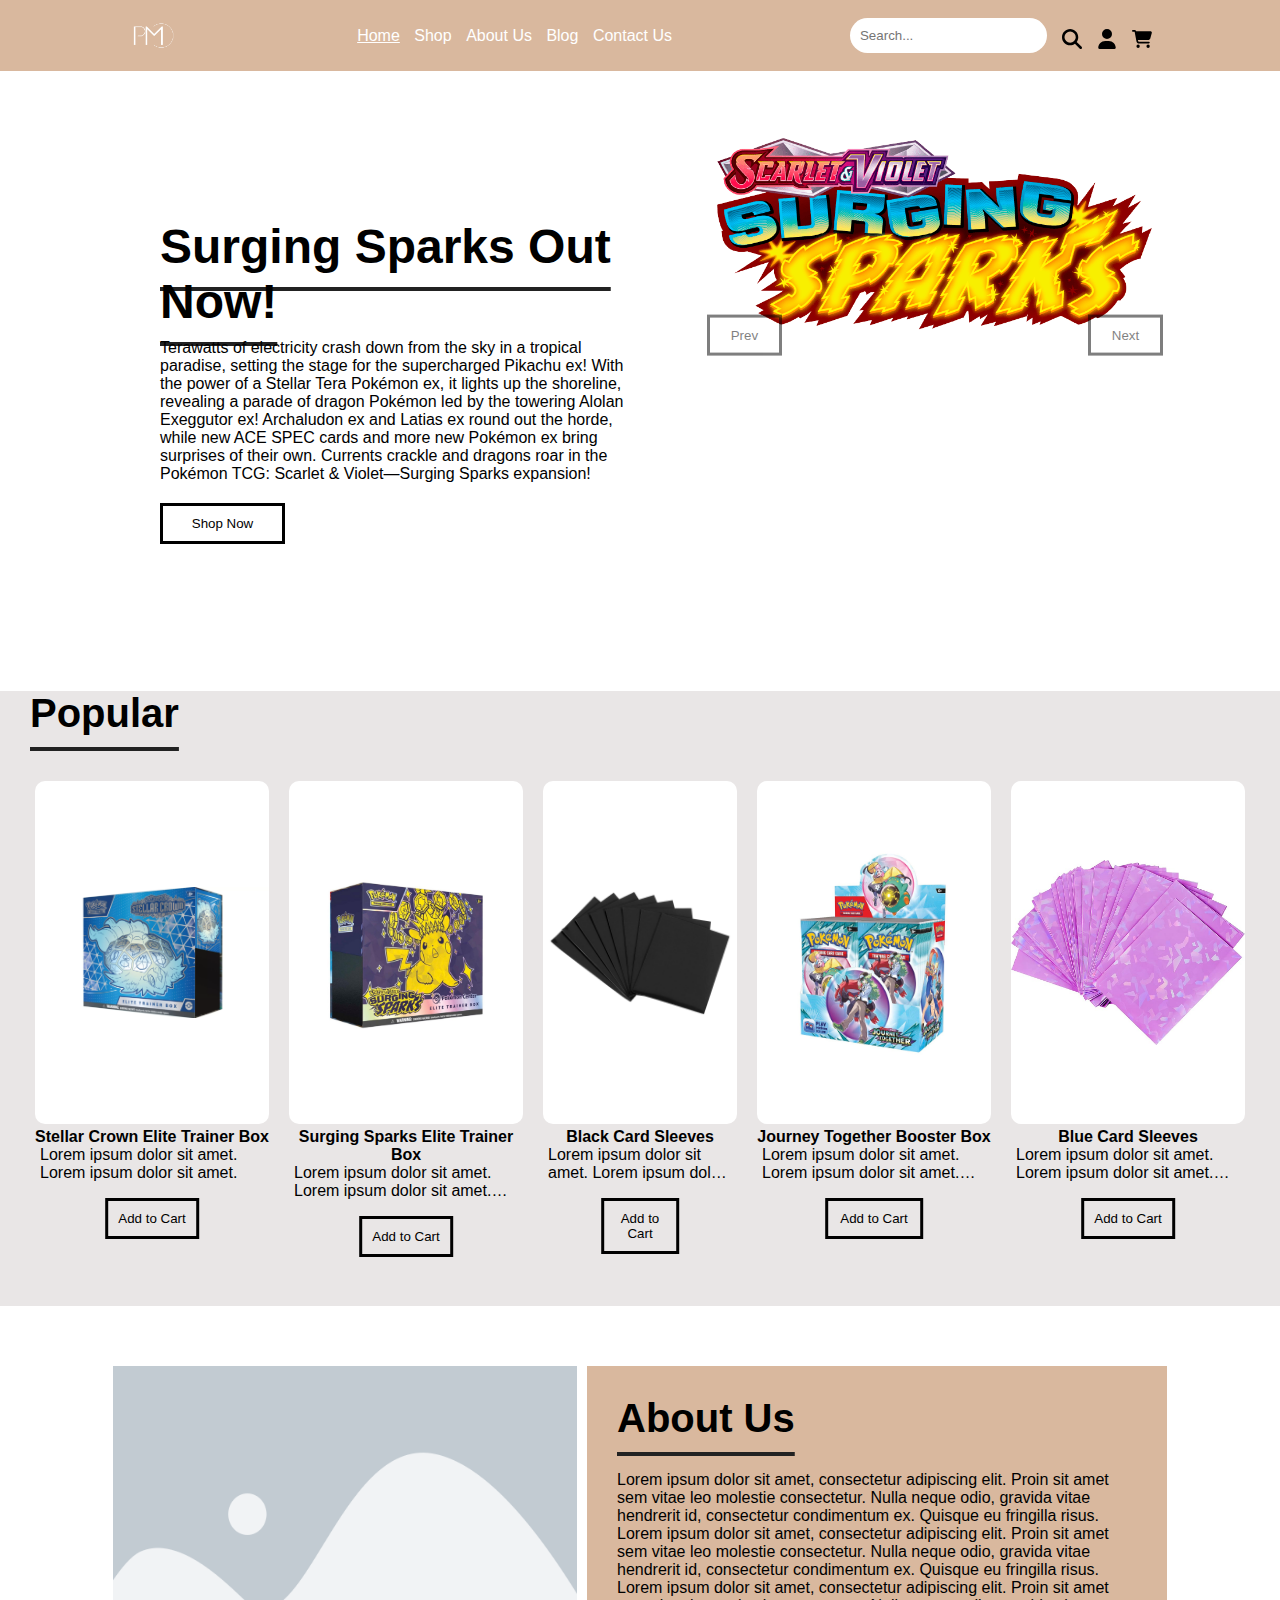
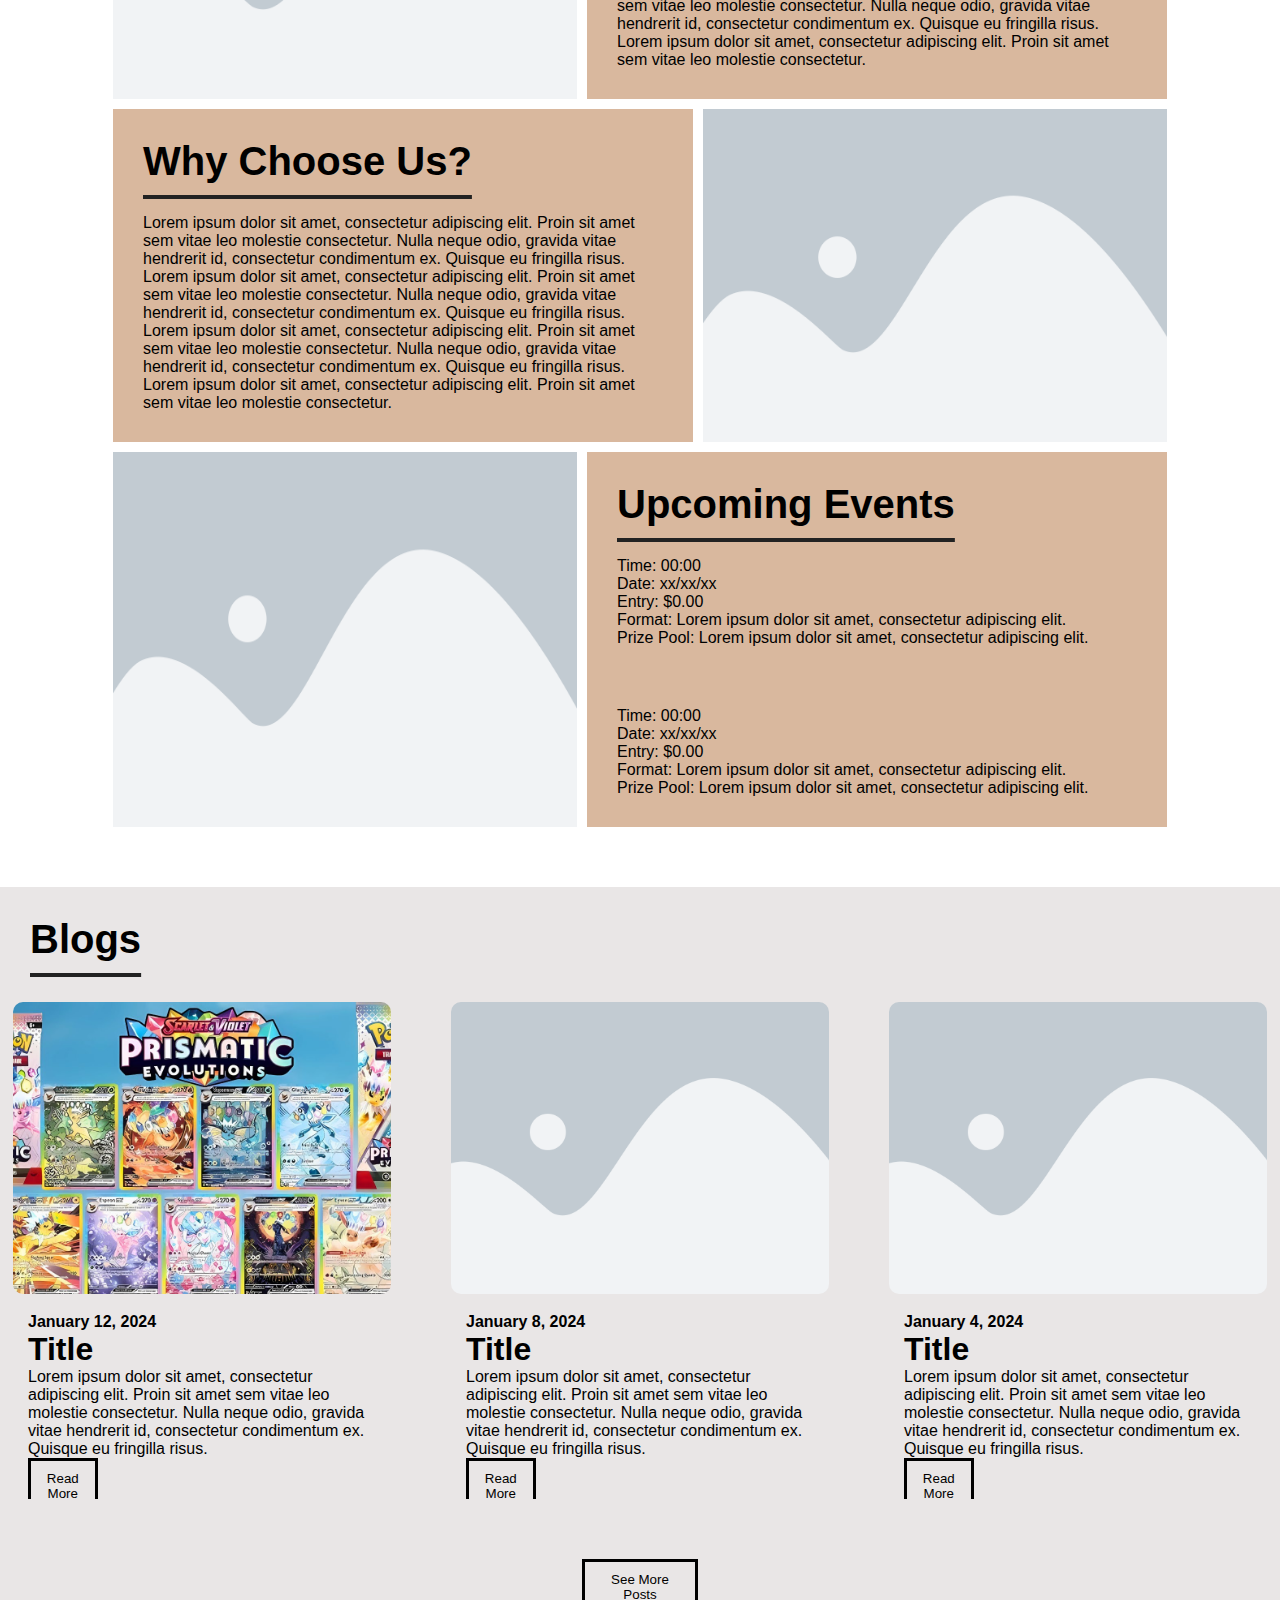
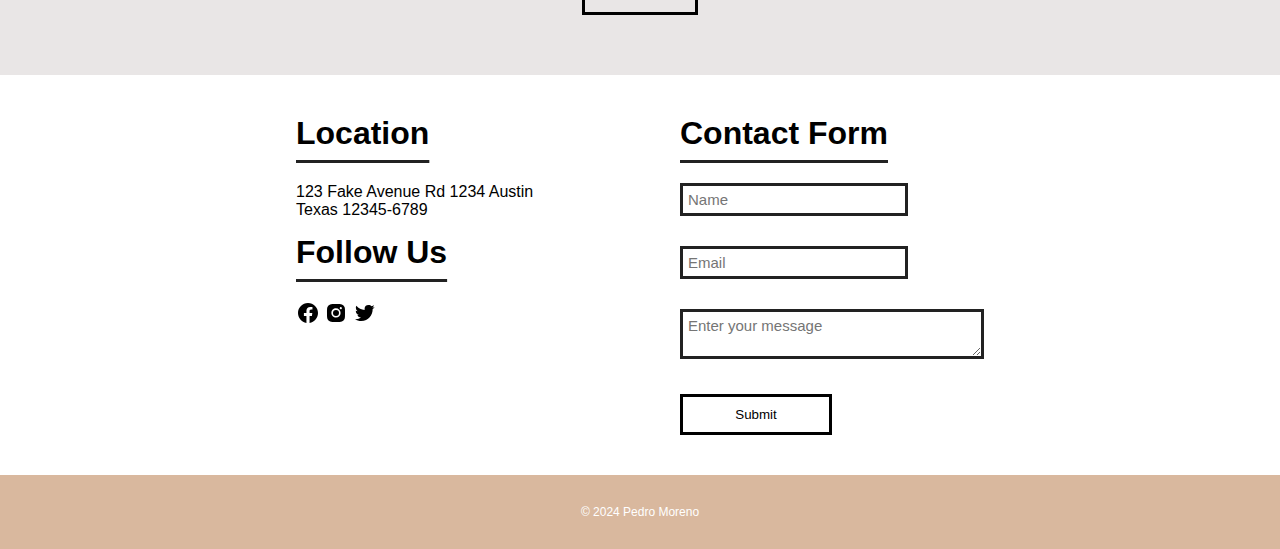
==== commit 25acb238: "Reorganized project and fixed links" ====
--- a/index.html
+++ b/index.html
@@ -13,10 +13,10 @@
         <div class="nav-container">
             <nav>
                 <ul class="nav-links">
-                    <li><a href="#home">Home</a></li>
+                    <li><a href="#home" class="active-page">Home</a></li>
                     <li><a href="shop.html">Shop</a></li>
                     <li><a href="#aboutUs">About Us</a></li>
-                    <li><a href="#blog">Blog</a></li>
+                    <li><a href="blogs.html">Blog</a></li>
                     <li><a href="#contactUs">Contact Us</a></li>
                 </ul>
             </nav>
@@ -25,28 +25,33 @@
             <input type="text" placeholder="Search..." name="search">
             <a href=""><input type="image" src="assets/images/icons/magnifying-glass-solid.svg" alt="search" class="icons"></a>
             <a href="login.html"><input type="image" src="assets/images/icons/user-solid.svg" alt="account" class="icons"></a>
-            <a href=""><input type="image" src="assets/images/icons/cart-shopping-solid.svg" alt="cart" class="icons"></a>
+            <a href="cart.html"><input type="image" src="assets/images/icons/cart-shopping-solid.svg" alt="cart" class="icons"></a>
         </div>
     </header>
     
     <!-- Hero Section -->
-    <section>
+    <section id="home">
         <div class="slideshow-container">
             <div class="description-hero">
-                <h1>Lorem ipsum dolor</h1>
-                <p>Lorem ipsum dolor sit amet, consectetur adipiscing elit. Proin sit amet sem vitae leo molestie consectetur. Nulla neque odio, gravida vitae hendrerit id, consectetur condimentum ex. Quisque eu fringilla risus.</p>
+                <h1>Surging Sparks Out Now!</h1>
+                <p>
+                    Terawatts of electricity crash down from the sky in a tropical paradise, setting the stage for the supercharged Pikachu ex! 
+                    With the power of a Stellar Tera Pokémon ex, it lights up the shoreline, revealing a parade of dragon Pokémon led by the towering Alolan Exeggutor ex! 
+                    Archaludon ex and Latias ex round out the horde, while new ACE SPEC cards and more new Pokémon ex bring surprises of their own.
+                    Currents crackle and dragons roar in the Pokémon TCG: Scarlet & Violet—Surging Sparks expansion!
+                </p>
                 <button class="hero-shop-btn">Shop Now</button>
             </div>
             <div class="carousel-container">
                 <div class="carousel">
                     <div class="item active">
-                        <img src="assets/images/placeholder-image.png" class="newest-product" alt="product 1">
+                        <img src="assets/images/carousel/sv08-logo.png" class="newest-product" alt="Surging Sparks">
                     </div>
                     <div class="item">
-                        <img src="assets/images/prismatic_evo.png" class="newest-product" alt="product 1">
+                        <img src="assets/images/carousel/prismatic_evo.png" class="newest-product" alt="Prismatic Evolutions">
                     </div>
                     <div class="item">
-                        <img src="assets/images/battle-partners.png" class="newest-product" alt="product 1">
+                        <img src="assets/images/carousel/sv09-logo.png" class="newest-product" alt="Journey Together">
                     </div>
                 </div>
                 <button id="prevBtn" class="btn prev">Prev</button>
@@ -56,59 +61,55 @@
         </div>
     </section>
 
-     <!-- Popular items Section -->
+    <!-- Popular items Section -->
     <section>
         <h1 class="pop-header">Popular</h1>
         <div class="popular-items-container">
-                <div class="popular-item-cards">
-                    <img src="assets/images/sc-etb.png" class="popular-item-list">
-                    <div class="popular-card-container">
-                        <h4>Product Name</h4>
-                        <p>Lorem ipsum dolor sit amet. Lorem ipsum dolor sit amet.</p>
-                        <button>Add to Cart</button>
-                    </div>
-                </div>
-
-                <div class="popular-item-cards">
-                    <img src="assets/images/ss-etb.png" class="popular-item-list">
-                    <div class="popular-card-container">
-                        <h4>Product Name</h4>
-                        <p>Lorem ipsum dolor sit amet. Lorem ipsum dolor sit amet. Lorem ipsum dolor sit amet. Lorem ipsum dolor sit amet.</p>
-                        <button>Add to Cart</button>
-                    </div>
-                </div>
-
-                <div class="popular-item-cards">
-                    <img src="assets/images/black-card-sleeve.png" class="popular-item-list">
-                    <div class="popular-card-container">
-                        <h4>Product Name</h4>
-                        <p>Lorem ipsum dolor sit amet. Lorem ipsum dolor sit amet. Lorem ipsum</p>
-                        <button>Add to Cart</button>
-                    </div>
-                </div>
-
-                <div class="popular-item-cards">
-                    <img src="assets/images/placeholder-image.png" class="popular-item-list">
-                    <div class="popular-card-container">
-                        <h4>Product Name</h4>
-                        <p>Lorem ipsum dolor sit amet. Lorem ipsum dolor sit amet. Lorem ipsum dolor sit amet. Lorem ipsum dolor sit amet.</p>
-                    </div>
-                    <button>Add to Cart</button>
-                </div>
-
-                <div class="popular-item-cards">
-                    <img src="assets/images/placeholder-image.png" class="popular-item-list">
-                    <div class="popular-card-container">
-                        <h4>Product Name</h4>
-                        <p>Lorem ipsum dolor sit amet. Lorem ipsum dolor sit amet. Lorem ipsum dolor sit amet. Lorem ipsum dolor sit amet. Lorem ipsum dolor sit amet.</p>
-                        <button>Add to Cart</button>
-                    </div>
-                </div>
+            <div class="popular-item-cards">
+                <img src="assets/images/products/sc-etb.png" class="popular-item-list">
+                <div class="popular-card-container">
+                    <h4>Stellar Crown Elite Trainer Box</h4>
+                    <p>Lorem ipsum dolor sit amet. Lorem ipsum dolor sit amet.</p>
+                    <button>Add to Cart</button>
+                </div>
+            </div>
+            <div class="popular-item-cards">
+                <img src="assets/images/products/ss-etb.png" class="popular-item-list">
+                <div class="popular-card-container">
+                    <h4>Surging Sparks Elite Trainer Box</h4>
+                    <p>Lorem ipsum dolor sit amet. Lorem ipsum dolor sit amet. Lorem ipsum dolor sit amet. Lorem ipsum dolor sit amet.</p>
+                    <button>Add to Cart</button>
+                </div>
+            </div>
+            <div class="popular-item-cards">
+                <img src="assets/images/products/black-card-sleeve.png" class="popular-item-list">
+                <div class="popular-card-container">
+                    <h4>Black Card Sleeves</h4>
+                    <p>Lorem ipsum dolor sit amet. Lorem ipsum dolor sit amet. Lorem ipsum</p>
+                    <button>Add to Cart</button>
+                </div>
+            </div>
+            <div class="popular-item-cards">
+                <img src="assets/images/products/journey-together.png" class="popular-item-list">
+                <div class="popular-card-container">
+                    <h4>Journey Together Booster Box</h4>
+                    <p>Lorem ipsum dolor sit amet. Lorem ipsum dolor sit amet. Lorem ipsum dolor sit amet. Lorem ipsum dolor sit amet.</p>
+                </div>
+                <button>Add to Cart</button>
+            </div>
+            <div class="popular-item-cards">
+                <img src="assets/images/products/blue-card-sleeves.png" class="popular-item-list">
+                <div class="popular-card-container">
+                    <h4>Blue Card Sleeves</h4>
+                    <p>Lorem ipsum dolor sit amet. Lorem ipsum dolor sit amet. Lorem ipsum dolor sit amet. Lorem ipsum dolor sit amet. Lorem ipsum dolor sit amet.</p>
+                    <button>Add to Cart</button>
+                </div>
+            </div>
         </div>
     </section>
 
     <!-- About us -->
-     <section id="aboutUs">
+    <section id="aboutUs">
         <div class="about-us-container">
             <img src="assets/images/placeholder-image.png">
             <div class="about-us-content">
@@ -119,7 +120,6 @@
                     molestie consectetur. Nulla neque odio, gravida vitae hendrerit id, consectetur condimentum ex. Quisque eu fringilla risus. Lorem ipsum dolor sit amet, consectetur 
                     adipiscing elit. Proin sit amet sem vitae leo molestie consectetur.</p>
             </div>
-        
             <div class="about-us-content">
                 <h4>Why Choose Us?</h4>
                 <p>
@@ -131,7 +131,6 @@
                 </p>
             </div>
             <img src="assets/images/placeholder-image.png">
-        
             <img src="assets/images/placeholder-image.png">
             <div class="about-us-content">
                 <h4>Upcoming Events</h4>
@@ -149,54 +148,54 @@
                     Format: Lorem ipsum dolor sit amet, consectetur adipiscing elit.<br>
                     Prize Pool: Lorem ipsum dolor sit amet, consectetur adipiscing elit.<br>
                 </p>
-                
-            </div>
-        </div>
-       
-     </section>
+            </div>
+        </div>
+    </section>
 
      <!-- Blog -->
       <section class="blog-section">
-        <section style="background: #e9e6e6;"><h1 class="blog-header">Blogs</h1></section>
-        <div class="blog-container">
-            <div class="blog-cards">
-                <img src="assets/images/placeholder-image.png" class="blog-images">
-                <div class="blog-card-container">
-                    <h4>January 12, 2024</h4>
-                    <h1>Title</h1>
-                    <p>
-                        Lorem ipsum dolor sit amet, consectetur adipiscing elit. Proin sit amet sem vitae leo molestie consectetur. Nulla neque odio, gravida vitae hendrerit id, consectetur condimentum ex. Quisque eu fringilla risus.
-                    </p>
-                    <button>Read More</button>
-                </div>
-            </div>
-
-            <div class="blog-cards">
-                <img src="assets/images/placeholder-image.png" class="blog-images">
-                <div class="blog-card-container">
-                    <h4>January 8, 2024</h4>
-                    <h1>Title</h1>
-                    <p>
-                        Lorem ipsum dolor sit amet, consectetur adipiscing elit. Proin sit amet sem vitae leo molestie consectetur. Nulla neque odio, gravida vitae hendrerit id, consectetur condimentum ex. Quisque eu fringilla risus.
-                    </p>
-                    <button>Read More</button>
-                </div>
-            </div>
-
-            <div class="blog-cards">
-                <img src="assets/images/placeholder-image.png" class="blog-images">
-                <div class="blog-card-container">
-                    <h4>January 4, 2024</h4>
-                    <h1>Title</h1>
-                    <p>
-                        Lorem ipsum dolor sit amet, consectetur adipiscing elit. Proin sit amet sem vitae leo molestie consectetur. Nulla neque odio, gravida vitae hendrerit id, consectetur condimentum ex. Quisque eu fringilla risus.
-                    </p>
-                    <button>Read More</button>
-                </div>
-            </div>
-        </div>
+        <section style="background: #e9e6e6;">
+            <h1 class="blog-header">Blogs</h1>
+        </section>
+            <div class="blog-container">
+                <div class="blog-cards">
+                    <img src="assets/images/blog-example.png" class="blog-images">
+                    <div class="blog-card-container">
+                        <h4>January 12, 2024</h4>
+                        <h1>Title</h1>
+                        <p>
+                            Lorem ipsum dolor sit amet, consectetur adipiscing elit. Proin sit amet sem vitae leo molestie consectetur. Nulla neque odio, gravida vitae hendrerit id, consectetur condimentum ex. Quisque eu fringilla risus.
+                        </p>
+                        <button>Read More</button>
+                    </div>
+                </div>
+
+                <div class="blog-cards">
+                    <img src="assets/images/placeholder-image.png" class="blog-images">
+                    <div class="blog-card-container">
+                        <h4>January 8, 2024</h4>
+                        <h1>Title</h1>
+                        <p>
+                            Lorem ipsum dolor sit amet, consectetur adipiscing elit. Proin sit amet sem vitae leo molestie consectetur. Nulla neque odio, gravida vitae hendrerit id, consectetur condimentum ex. Quisque eu fringilla risus.
+                        </p>
+                        <button>Read More</button>
+                    </div>
+                </div>
+
+                <div class="blog-cards">
+                    <img src="assets/images/placeholder-image.png" class="blog-images">
+                    <div class="blog-card-container">
+                        <h4>January 4, 2024</h4>
+                        <h1>Title</h1>
+                        <p>
+                            Lorem ipsum dolor sit amet, consectetur adipiscing elit. Proin sit amet sem vitae leo molestie consectetur. Nulla neque odio, gravida vitae hendrerit id, consectetur condimentum ex. Quisque eu fringilla risus.
+                        </p>
+                        <button>Read More</button>
+                    </div>
+                </div>
+            </div>
         <section style="background: #e9e6e6;" class="see-more-section">
-            <button>See More Posts</button>
+            <button><a href="blogs.html" style="all: unset;">See More Posts</a></button>
         </section>
       </section>
 
--- a/assets/css/style.css
+++ b/assets/css/style.css
@@ -58,9 +58,12 @@
 }
 
 .nav-links li a:hover {
-	background-color: #222;
-    border-radius: 50px;
-    padding: 10px;
+	text-decoration: underline;
+    /* padding: 10px; */
+}
+
+.active-page {
+    text-decoration: underline;
 }
 
 /*================= Hero section =================*/
@@ -447,5 +450,5 @@
 	justify-content: center;
 	align-items: center;
 	padding: 30px 10%;
-	color: #222;;
+	color: white;;
 }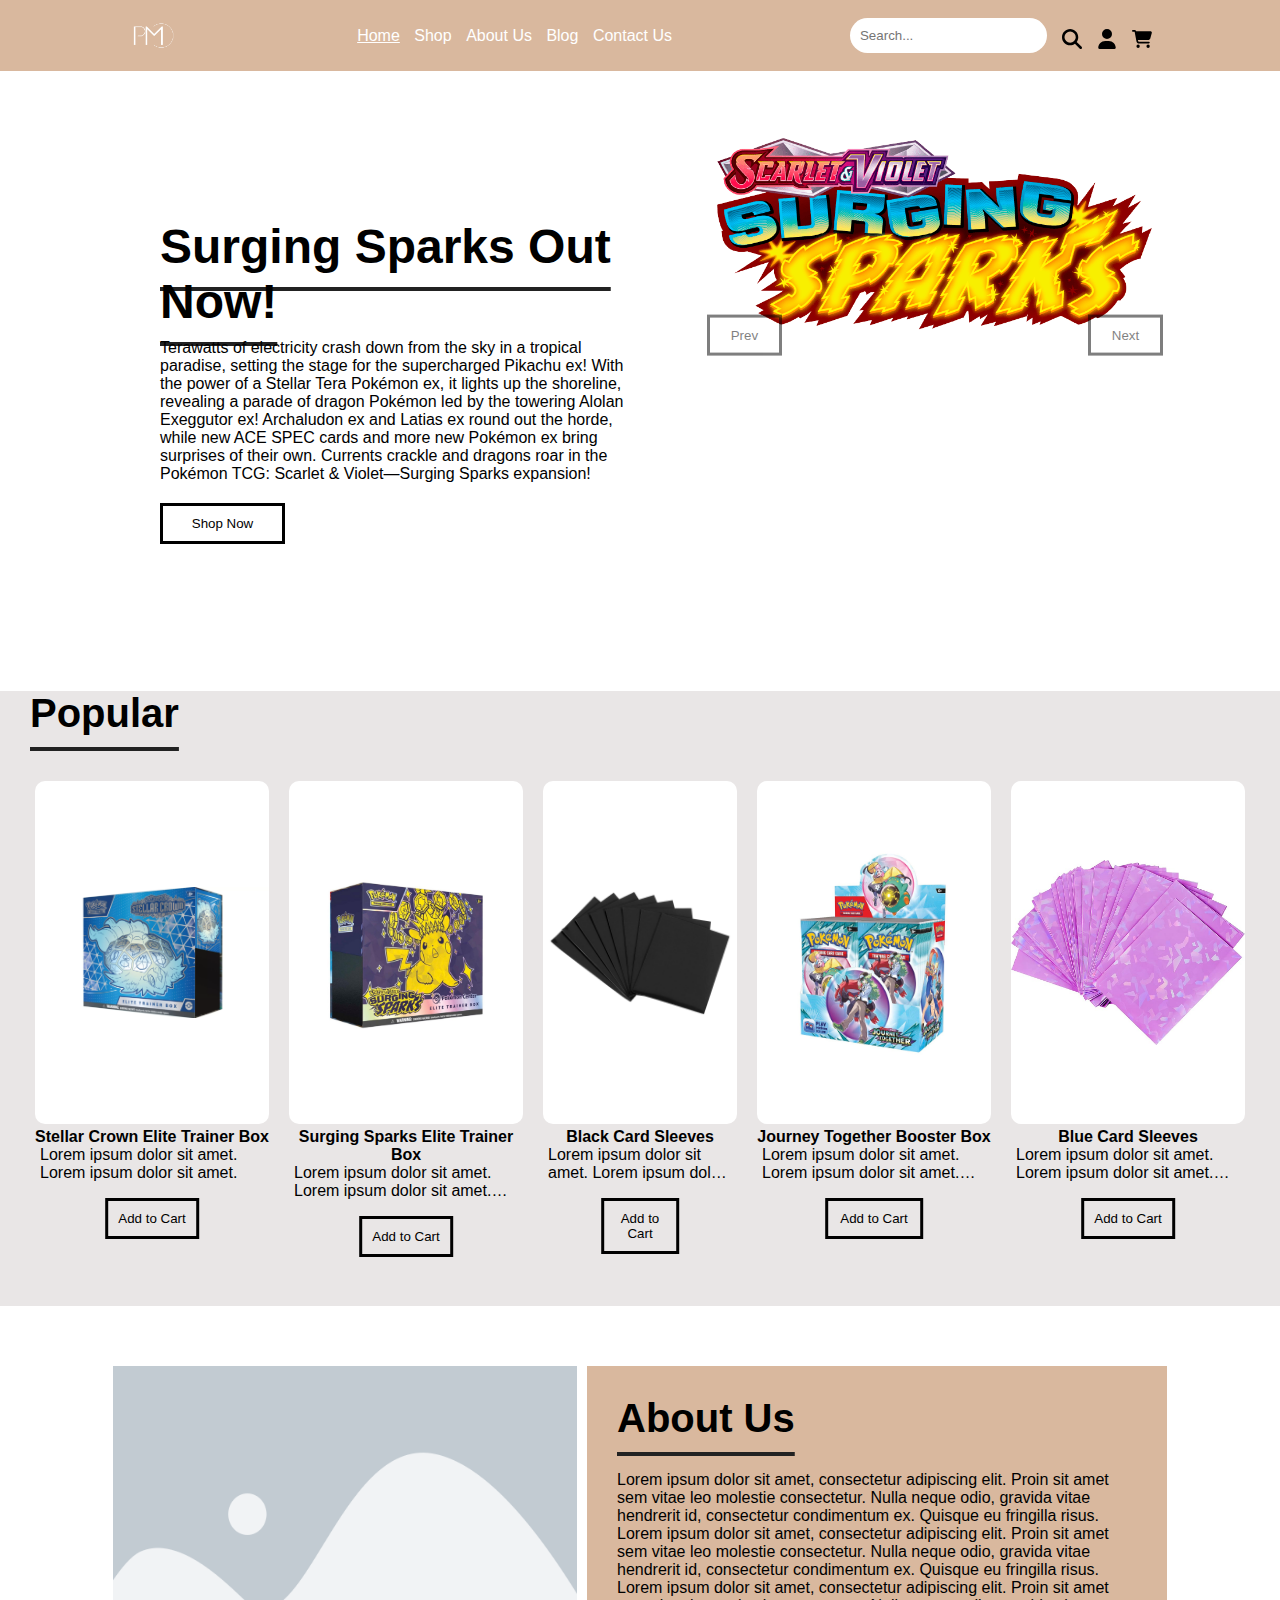
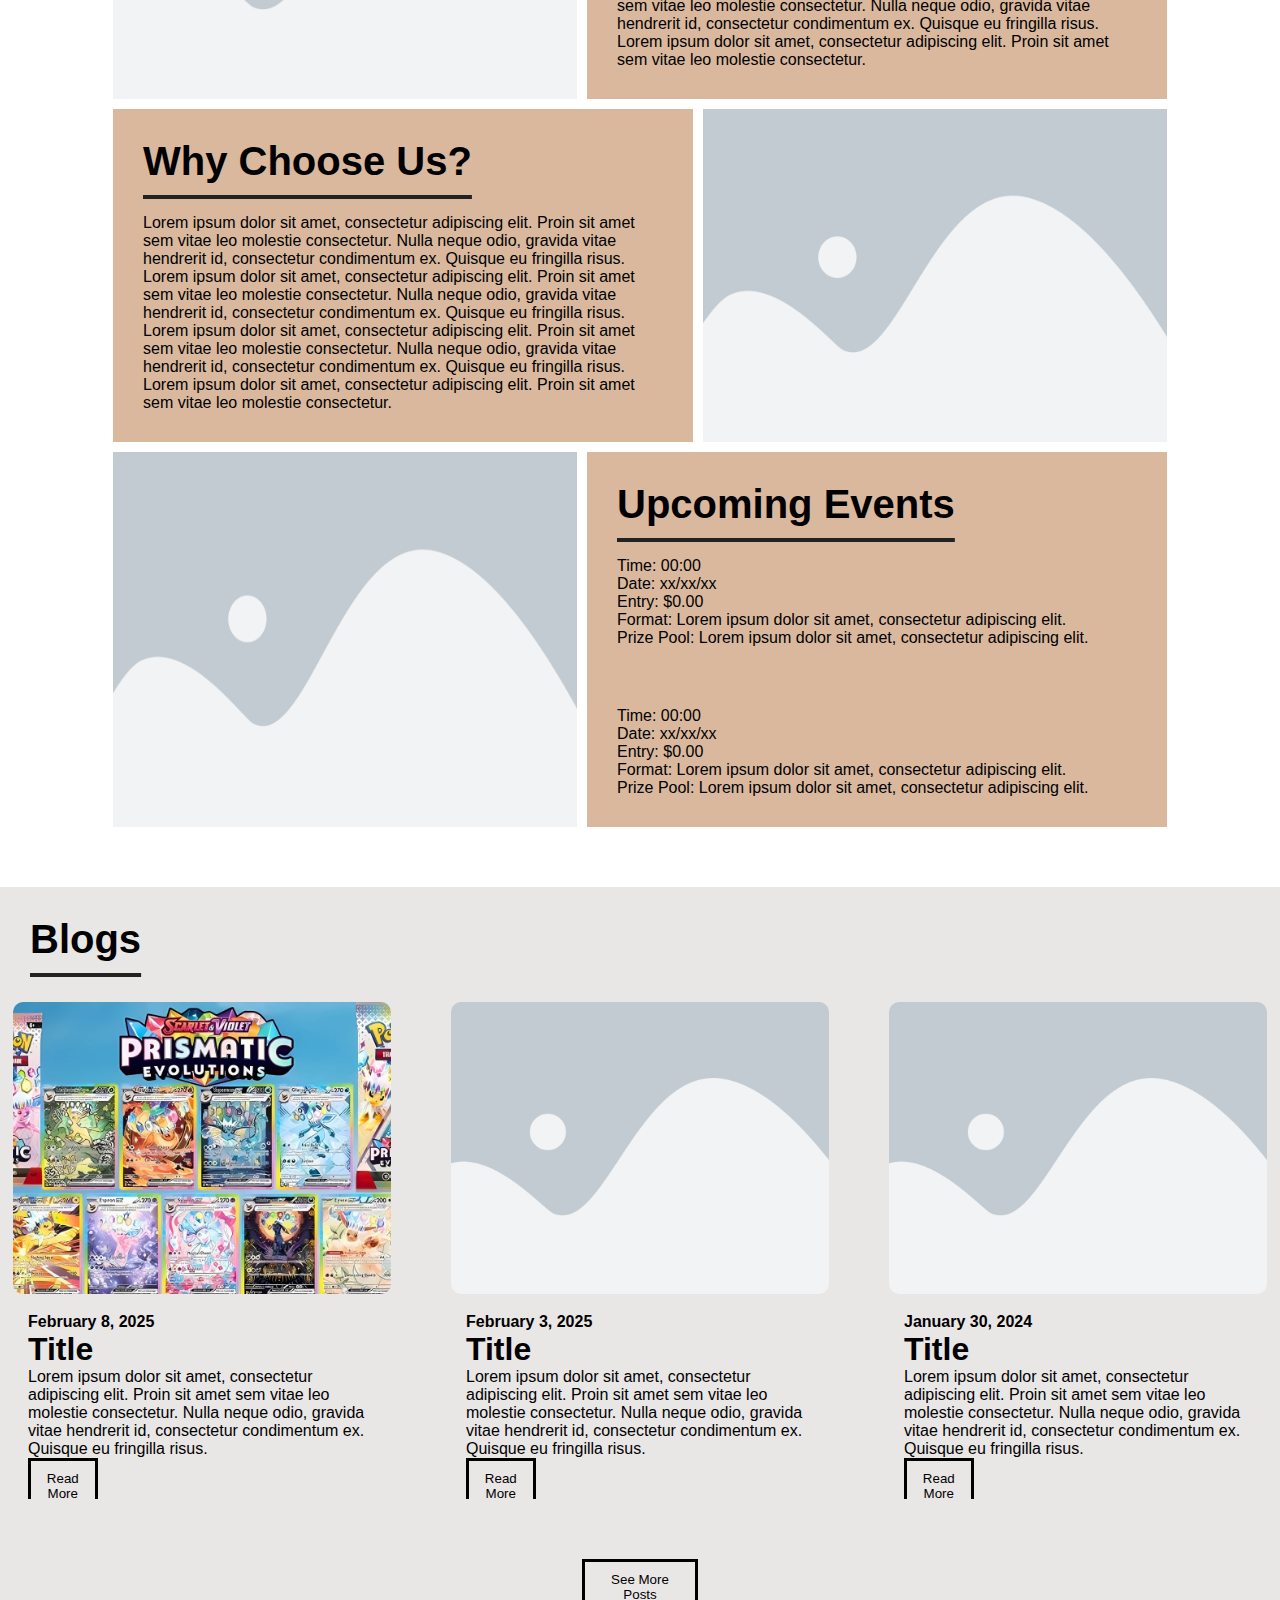
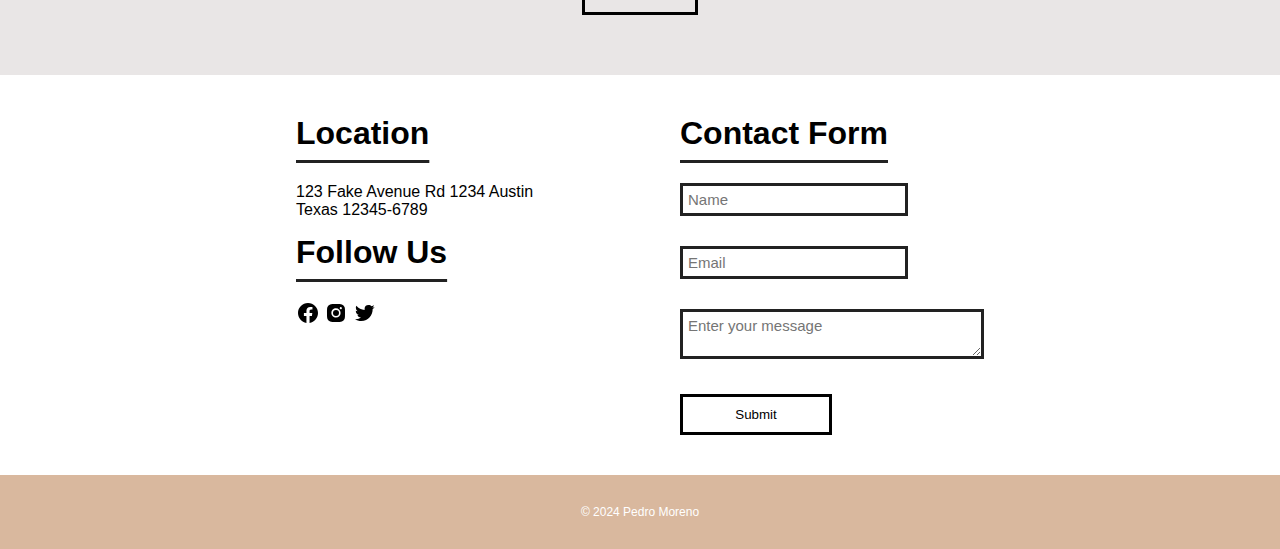
==== commit 92a992e6: "created page to hold all blogs" ====
--- a/index.html
+++ b/index.html
@@ -40,7 +40,7 @@
                     Archaludon ex and Latias ex round out the horde, while new ACE SPEC cards and more new Pokémon ex bring surprises of their own.
                     Currents crackle and dragons roar in the Pokémon TCG: Scarlet & Violet—Surging Sparks expansion!
                 </p>
-                <button class="hero-shop-btn">Shop Now</button>
+                <a href="shop.html"><button class="hero-shop-btn">Shop Now</button></a>
             </div>
             <div class="carousel-container">
                 <div class="carousel">
@@ -152,96 +152,96 @@
         </div>
     </section>
 
-     <!-- Blog -->
-      <section class="blog-section">
-        <section style="background: #e9e6e6;">
-            <h1 class="blog-header">Blogs</h1>
-        </section>
-            <div class="blog-container">
-                <div class="blog-cards">
-                    <img src="assets/images/blog-example.png" class="blog-images">
-                    <div class="blog-card-container">
-                        <h4>January 12, 2024</h4>
-                        <h1>Title</h1>
-                        <p>
-                            Lorem ipsum dolor sit amet, consectetur adipiscing elit. Proin sit amet sem vitae leo molestie consectetur. Nulla neque odio, gravida vitae hendrerit id, consectetur condimentum ex. Quisque eu fringilla risus.
-                        </p>
-                        <button>Read More</button>
-                    </div>
-                </div>
-
-                <div class="blog-cards">
-                    <img src="assets/images/placeholder-image.png" class="blog-images">
-                    <div class="blog-card-container">
-                        <h4>January 8, 2024</h4>
-                        <h1>Title</h1>
-                        <p>
-                            Lorem ipsum dolor sit amet, consectetur adipiscing elit. Proin sit amet sem vitae leo molestie consectetur. Nulla neque odio, gravida vitae hendrerit id, consectetur condimentum ex. Quisque eu fringilla risus.
-                        </p>
-                        <button>Read More</button>
-                    </div>
-                </div>
-
-                <div class="blog-cards">
-                    <img src="assets/images/placeholder-image.png" class="blog-images">
-                    <div class="blog-card-container">
-                        <h4>January 4, 2024</h4>
-                        <h1>Title</h1>
-                        <p>
-                            Lorem ipsum dolor sit amet, consectetur adipiscing elit. Proin sit amet sem vitae leo molestie consectetur. Nulla neque odio, gravida vitae hendrerit id, consectetur condimentum ex. Quisque eu fringilla risus.
-                        </p>
-                        <button>Read More</button>
-                    </div>
-                </div>
-            </div>
-        <section style="background: #e9e6e6;" class="see-more-section">
-            <button><a href="blogs.html" style="all: unset;">See More Posts</a></button>
-        </section>
-      </section>
-
-      <!-- Contact Us -->
-       <section id="contactUs">
-        <div class="contact-us-container">
-            <div class="store-info">
-                <h2>Location</h2>
-                <p>
-                    123 Fake Avenue Rd 1234 Austin<br>
-                    Texas 12345-6789
-                </p>
-                <h2>Follow Us</h2>
-                <img src="assets/images/icons/bxl-facebook-circle.svg" alt="fb">
-                <img src="assets/images/icons/bxl-instagram-alt.svg" alt="ig">
-                <img src="assets/images/icons/bxl-twitter.svg" alt="twt">
-            </div>
-            <div class="contact-form">
-                <h2>Contact Form</h2>
-                <form action="" method="get">
-                    <div id="nameDiv" class="input-container">
-                        <input type="text" id="fullName" name="name" placeholder="Name">
-                        <div id="nameFeedback"></div>
-                    </div>
-
-                    <div id="emailDiv" class="input-container">
-                        <input type="text" id="email" name="email" placeholder="Email">
-                        <div id="emailFeedback"></div>
-                    </div>
-
-                    <div id="msgDiv" class="input-container">
-                        <textarea id="message" name="message" placeholder="Enter your message"></textarea>
-                        <div id="msgFeedback"></div>
-                    </div>
-                    <button type="submit">Submit</button>
-                </form>
-            </div>
-        </div>
-       </section>
-
-      <!-- Footer -->
-      <footer>
-        <div class="footer-container">
-			<p>© 2024 Pedro Moreno</p>
-		</div>
-      </footer>
+    <!-- Blog -->
+    <section class="blog-section">
+    <section style="background: #e9e6e6;">
+        <h1 class="blog-header">Blogs</h1>
+    </section>
+        <div class="blog-container">
+            <div class="blog-cards">
+                <img src="assets/images/blog-example.png" class="blog-images">
+                <div class="blog-card-container">
+                    <h4>February 8, 2025</h4>
+                    <h1>Title</h1>
+                    <p>
+                        Lorem ipsum dolor sit amet, consectetur adipiscing elit. Proin sit amet sem vitae leo molestie consectetur. Nulla neque odio, gravida vitae hendrerit id, consectetur condimentum ex. Quisque eu fringilla risus.
+                    </p>
+                    <button>Read More</button>
+                </div>
+            </div>
+
+            <div class="blog-cards">
+                <img src="assets/images/placeholder-image.png" class="blog-images">
+                <div class="blog-card-container">
+                    <h4>February 3, 2025</h4>
+                    <h1>Title</h1>
+                    <p>
+                        Lorem ipsum dolor sit amet, consectetur adipiscing elit. Proin sit amet sem vitae leo molestie consectetur. Nulla neque odio, gravida vitae hendrerit id, consectetur condimentum ex. Quisque eu fringilla risus.
+                    </p>
+                    <button>Read More</button>
+                </div>
+            </div>
+
+            <div class="blog-cards">
+                <img src="assets/images/placeholder-image.png" class="blog-images">
+                <div class="blog-card-container">
+                    <h4>January 30, 2024</h4>
+                    <h1>Title</h1>
+                    <p>
+                        Lorem ipsum dolor sit amet, consectetur adipiscing elit. Proin sit amet sem vitae leo molestie consectetur. Nulla neque odio, gravida vitae hendrerit id, consectetur condimentum ex. Quisque eu fringilla risus.
+                    </p>
+                    <button>Read More</button>
+                </div>
+            </div>
+        </div>
+    <section style="background: #e9e6e6;" class="see-more-section">
+        <button><a href="blogs.html" style="all: unset;">See More Posts</a></button>
+    </section>
+    </section>
+
+    <!-- Contact Us -->
+    <section id="contactUs">
+    <div class="contact-us-container">
+        <div class="store-info">
+            <h2>Location</h2>
+            <p>
+                123 Fake Avenue Rd 1234 Austin<br>
+                Texas 12345-6789
+            </p>
+            <h2>Follow Us</h2>
+            <img src="assets/images/icons/bxl-facebook-circle.svg" alt="fb">
+            <img src="assets/images/icons/bxl-instagram-alt.svg" alt="ig">
+            <img src="assets/images/icons/bxl-twitter.svg" alt="twt">
+        </div>
+        <div class="contact-form">
+            <h2>Contact Form</h2>
+            <form action="" method="get">
+                <div id="nameDiv" class="input-container">
+                    <input type="text" id="fullName" name="name" placeholder="Name">
+                    <div id="nameFeedback"></div>
+                </div>
+
+                <div id="emailDiv" class="input-container">
+                    <input type="text" id="email" name="email" placeholder="Email">
+                    <div id="emailFeedback"></div>
+                </div>
+
+                <div id="msgDiv" class="input-container">
+                    <textarea id="message" name="message" placeholder="Enter your message"></textarea>
+                    <div id="msgFeedback"></div>
+                </div>
+                <button type="submit">Submit</button>
+            </form>
+        </div>
+    </div>
+    </section>
+
+    <!-- Footer -->
+    <footer>
+    <div class="footer-container">
+        <p>© 2024 Pedro Moreno</p>
+    </div>
+    </footer>
 
       <script src="assets/js/carousel.js"></script>
       <script src="assets/js/contactValidation.js"></script>
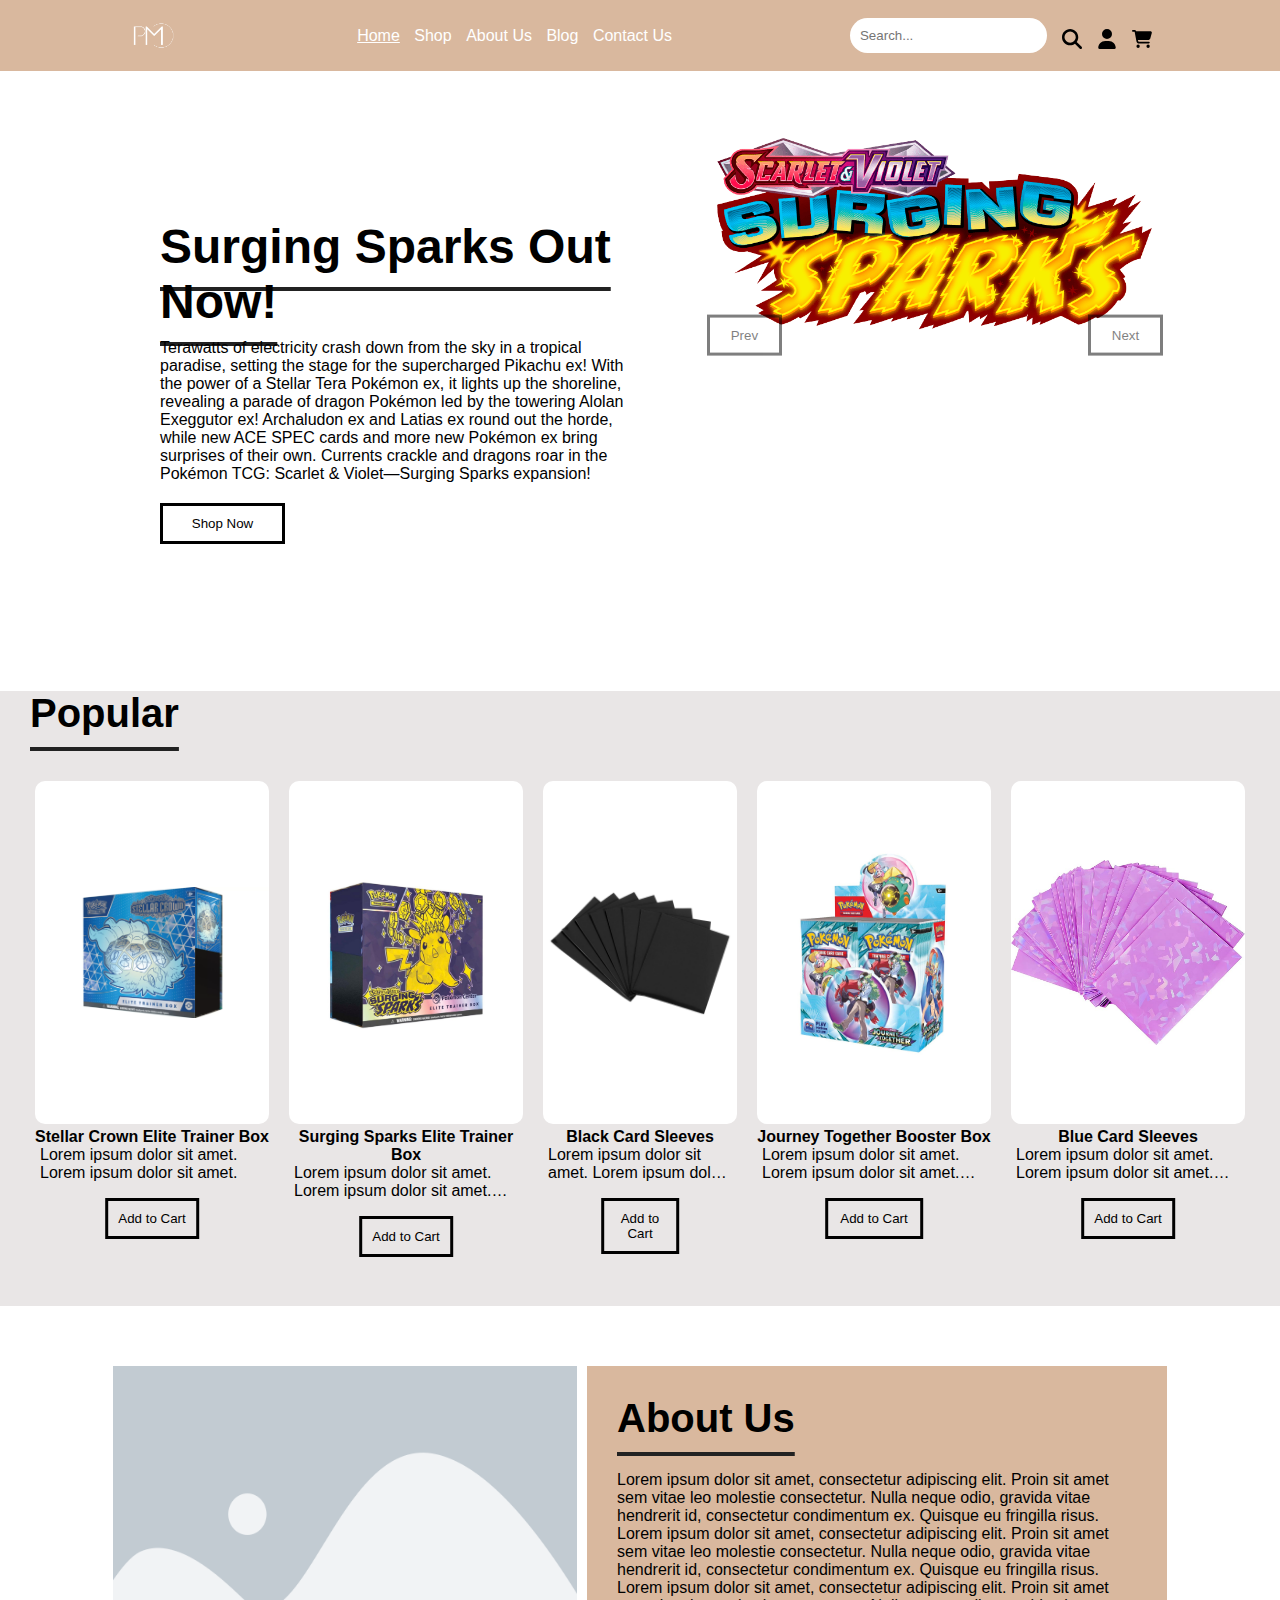
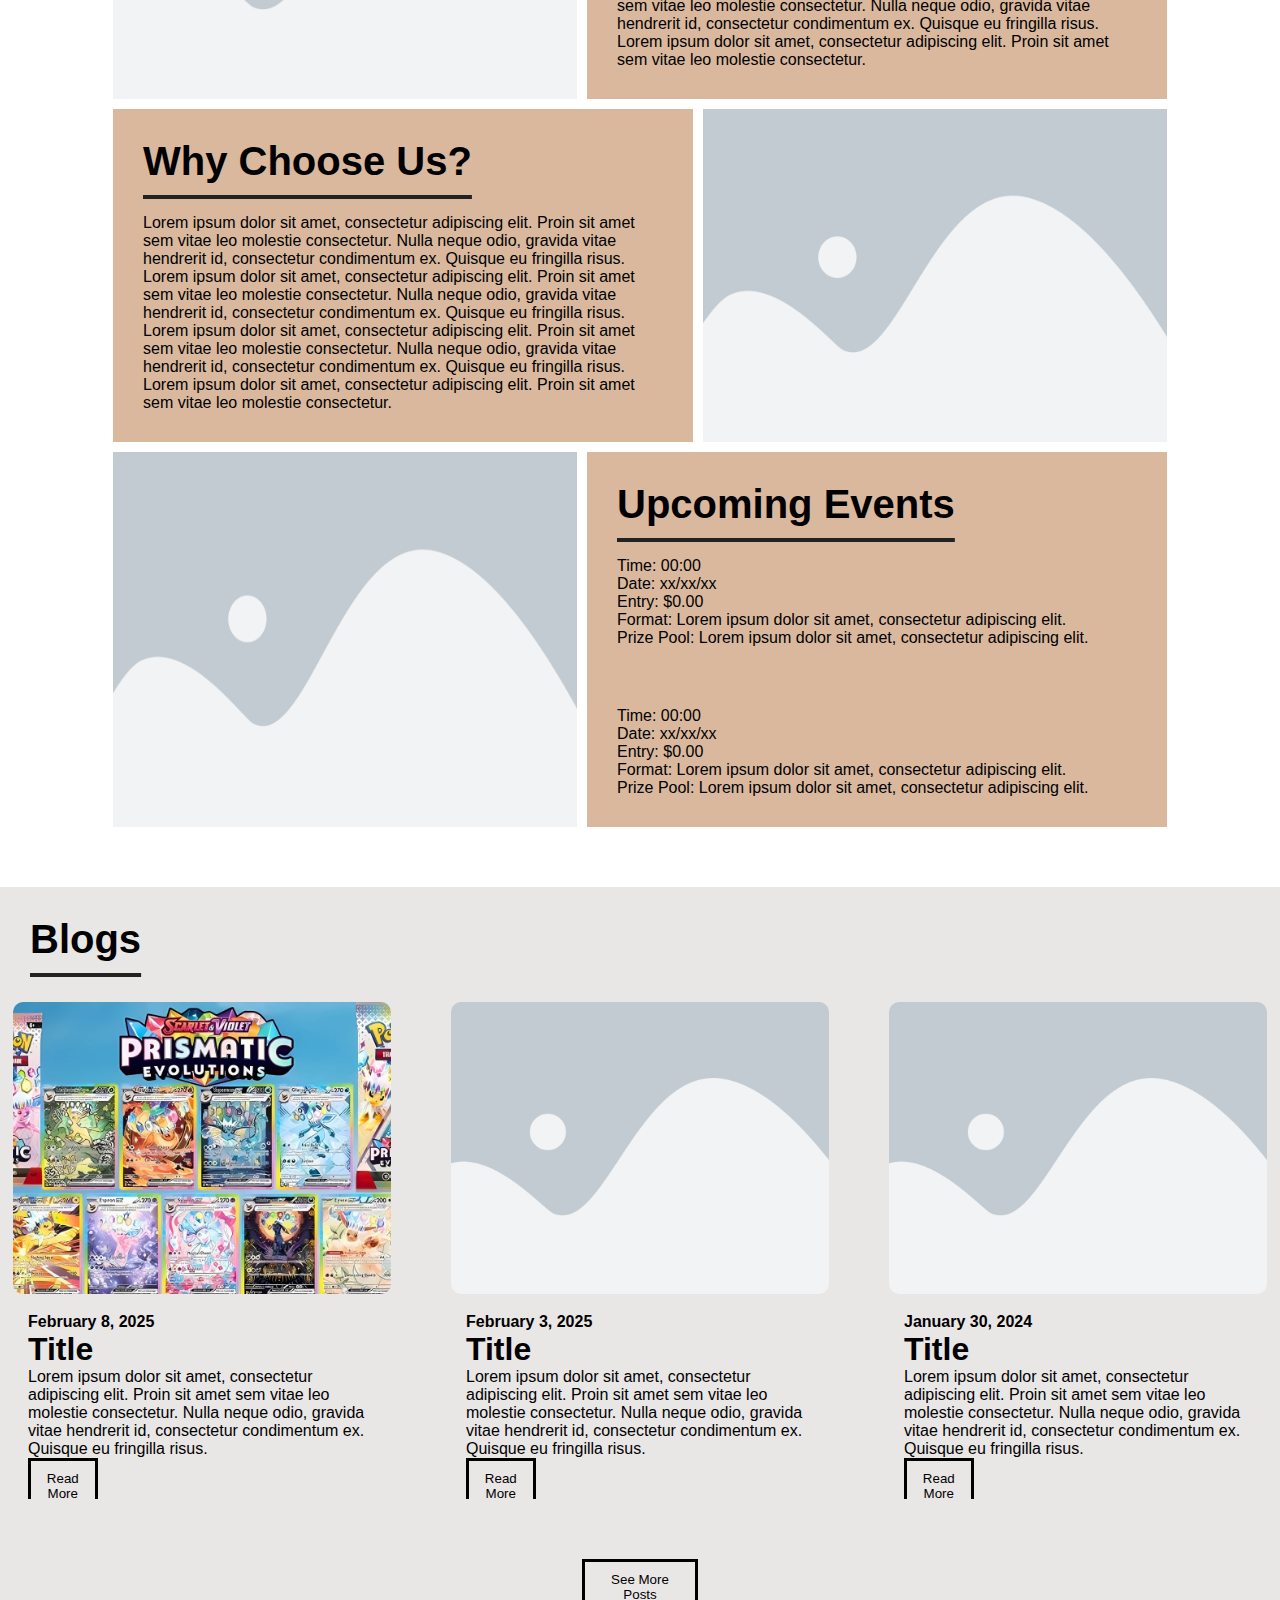
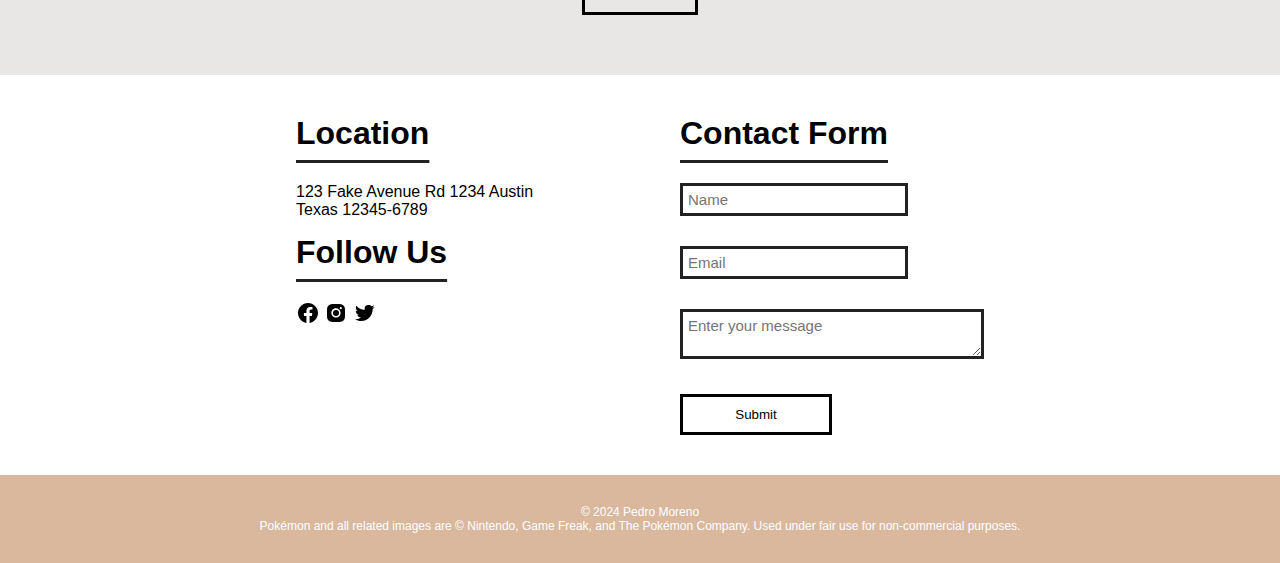
==== commit 5a4d9aa9: "minor fixes" ====
--- a/index.html
+++ b/index.html
@@ -240,6 +240,7 @@
     <footer>
     <div class="footer-container">
         <p>© 2024 Pedro Moreno</p>
+        <p>Pokémon and all related images are © Nintendo, Game Freak, and The Pokémon Company. Used under fair use for non-commercial purposes.</p>
     </div>
     </footer>
 
--- a/assets/css/style.css
+++ b/assets/css/style.css
@@ -449,6 +449,7 @@
 	background: #D9B89E;
 	justify-content: center;
 	align-items: center;
+    text-align: center;
 	padding: 30px 10%;
-	color: white;;
+	color: white;
 }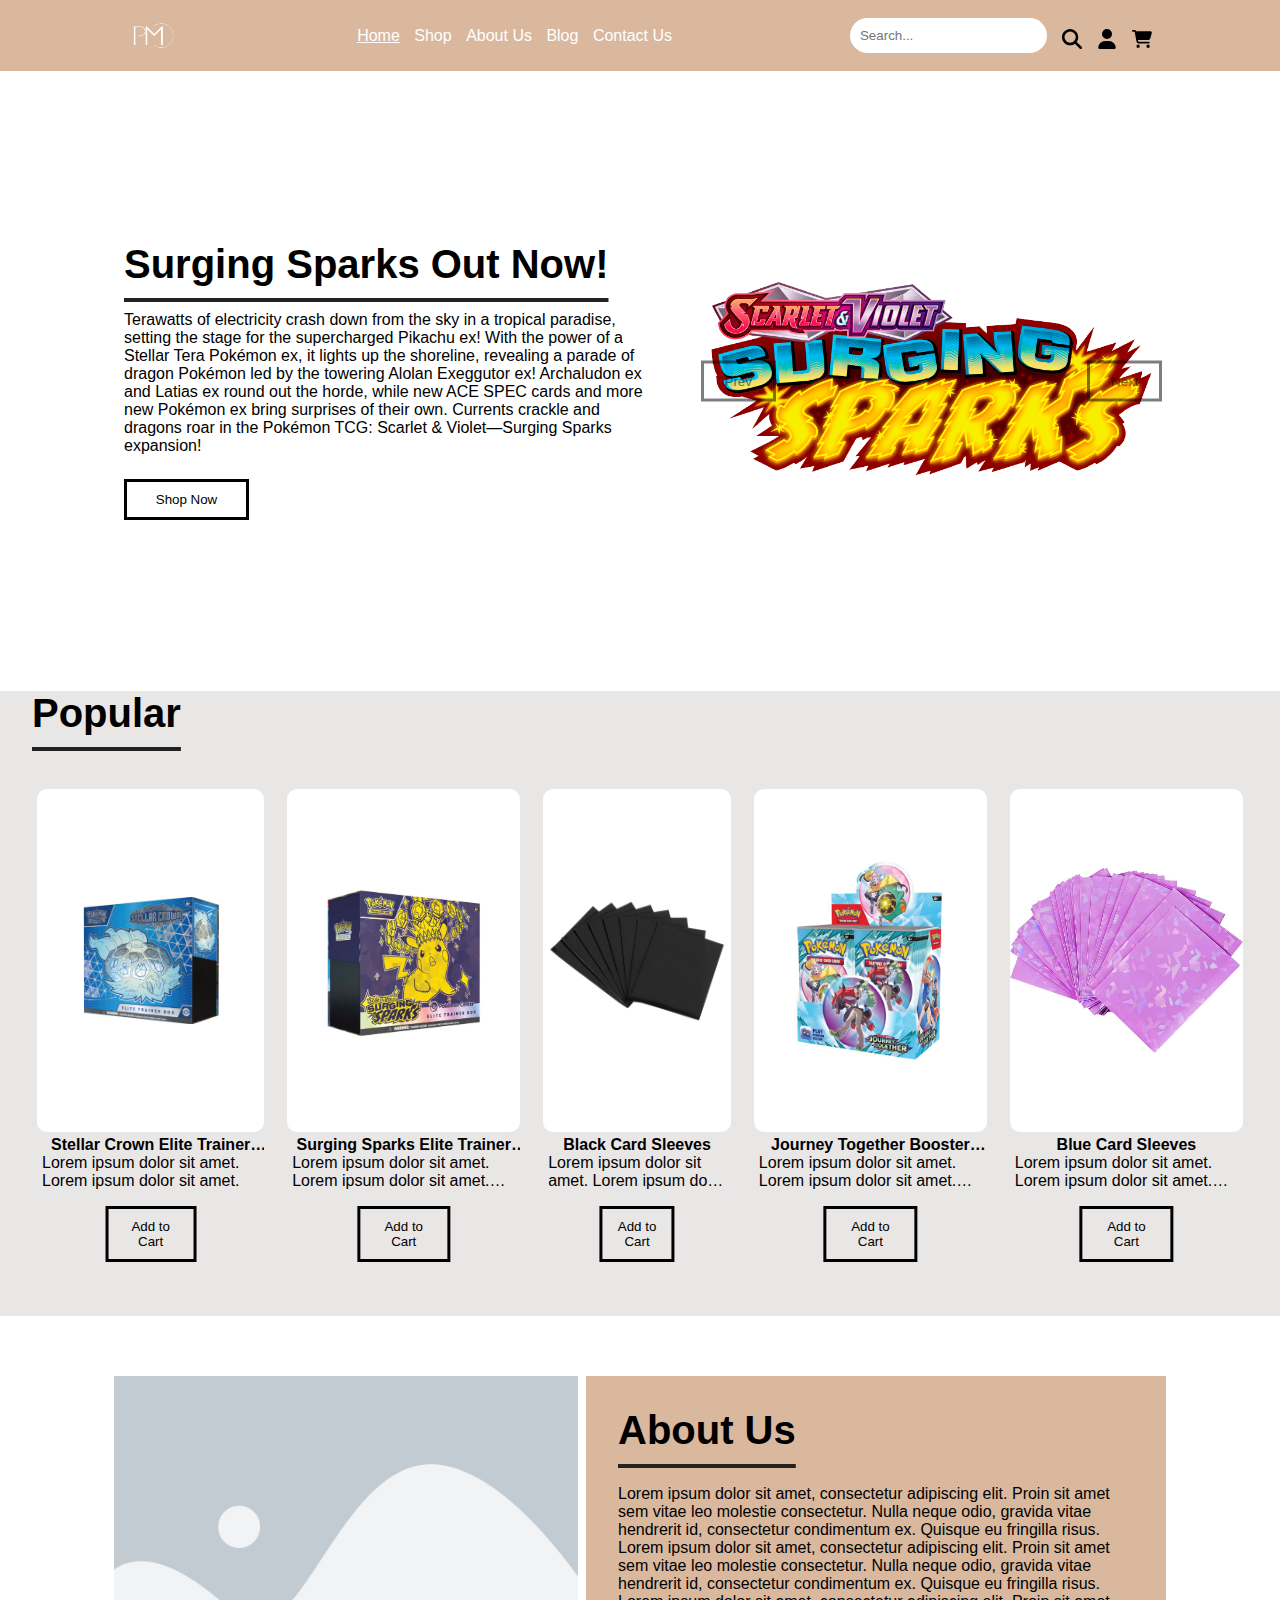
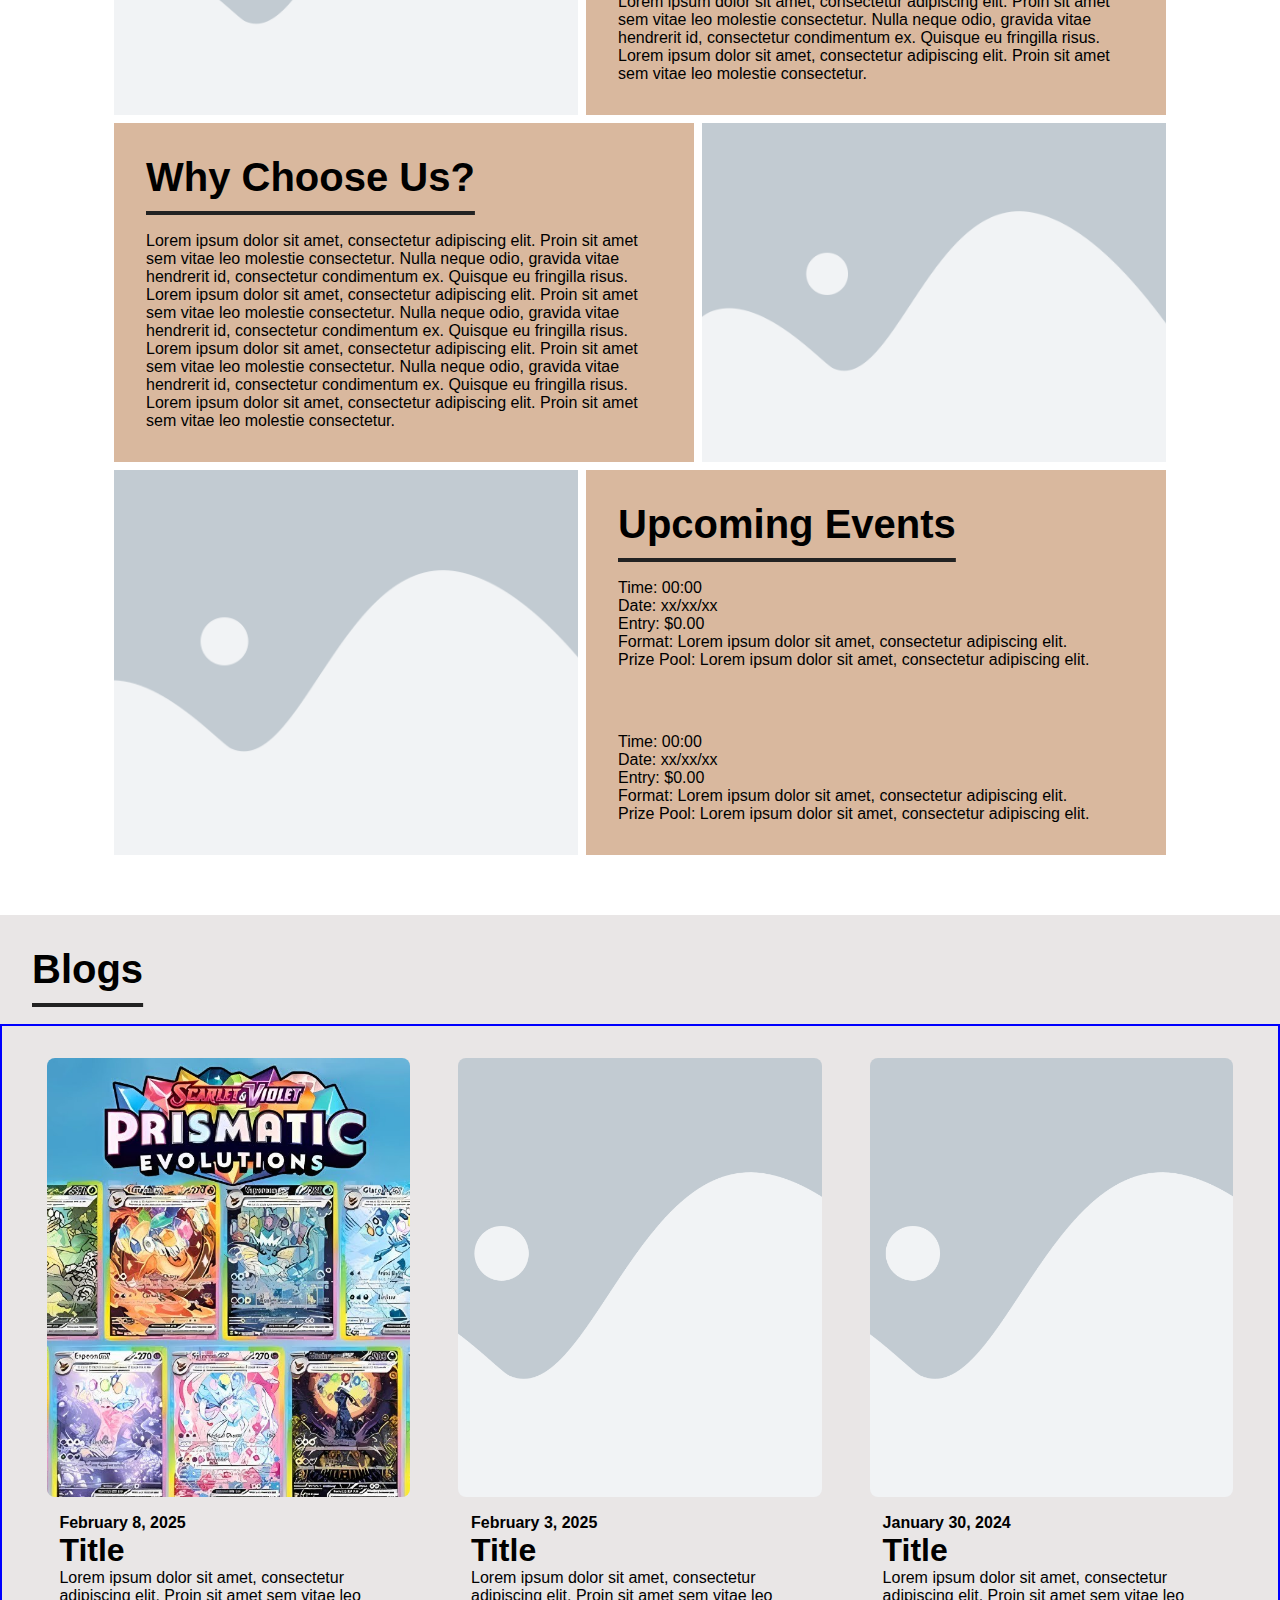
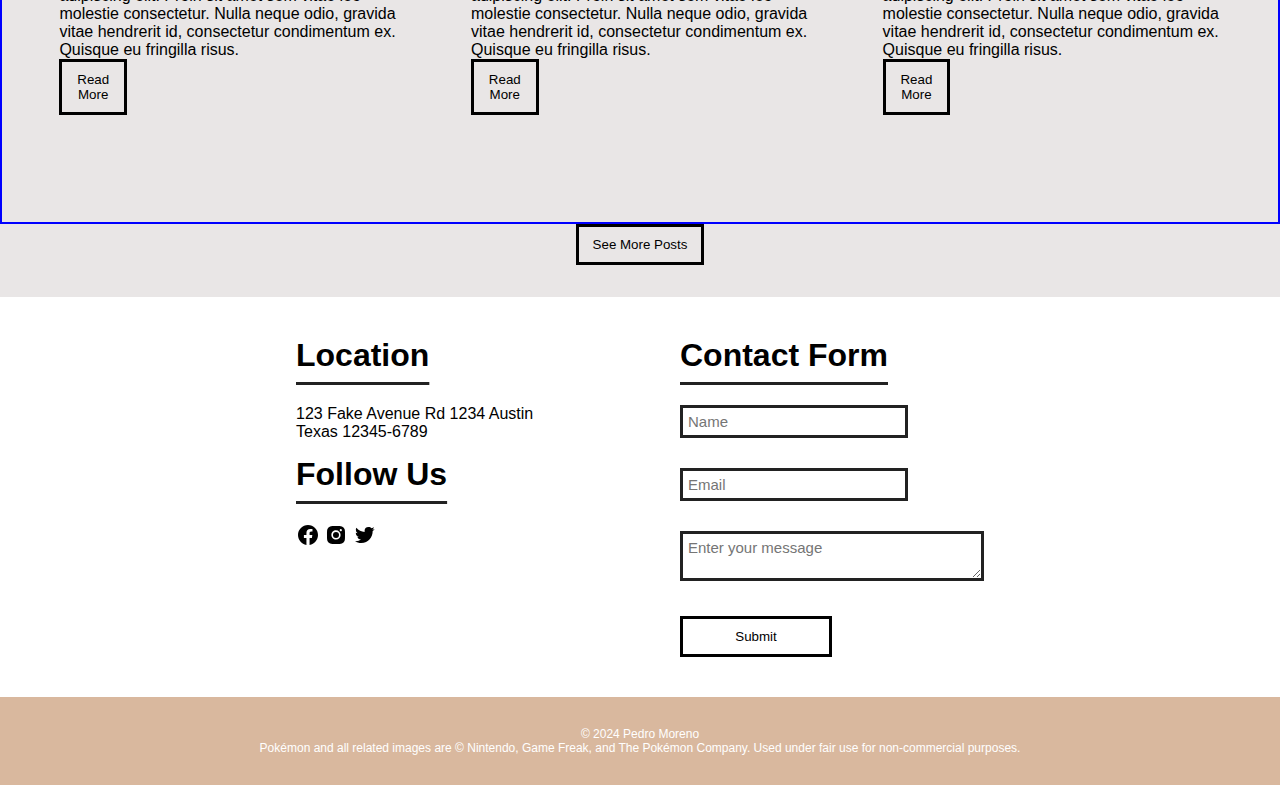
==== commit cc40f9f1: "Made to be more responsive" ====
--- a/index.html
+++ b/index.html
@@ -30,7 +30,8 @@
     </header>
     
     <!-- Hero Section -->
-    <section id="home">
+    <div id="home" class="hero-section-container">
+
         <div class="slideshow-container">
             <div class="description-hero">
                 <h1>Surging Sparks Out Now!</h1>
@@ -42,6 +43,7 @@
                 </p>
                 <a href="shop.html"><button class="hero-shop-btn">Shop Now</button></a>
             </div>
+
             <div class="carousel-container">
                 <div class="carousel">
                     <div class="item active">
@@ -59,10 +61,10 @@
                 <div class="dots"></div>
             </div>
         </div>
-    </section>
+    </div>
 
     <!-- Popular items Section -->
-    <section>
+    <div>
         <h1 class="pop-header">Popular</h1>
         <div class="popular-items-container">
             <div class="popular-item-cards">
@@ -94,8 +96,8 @@
                 <div class="popular-card-container">
                     <h4>Journey Together Booster Box</h4>
                     <p>Lorem ipsum dolor sit amet. Lorem ipsum dolor sit amet. Lorem ipsum dolor sit amet. Lorem ipsum dolor sit amet.</p>
-                </div>
-                <button>Add to Cart</button>
+                    <button>Add to Cart</button>
+                </div>
             </div>
             <div class="popular-item-cards">
                 <img src="assets/images/products/blue-card-sleeves.png" class="popular-item-list">
@@ -106,7 +108,7 @@
                 </div>
             </div>
         </div>
-    </section>
+    </div>
 
     <!-- About us -->
     <section id="aboutUs">
@@ -166,7 +168,7 @@
                     <p>
                         Lorem ipsum dolor sit amet, consectetur adipiscing elit. Proin sit amet sem vitae leo molestie consectetur. Nulla neque odio, gravida vitae hendrerit id, consectetur condimentum ex. Quisque eu fringilla risus.
                     </p>
-                    <button>Read More</button>
+                    <a href="blog-post.html"><button>Read More</button></a>
                 </div>
             </div>
 
--- a/assets/css/style.css
+++ b/assets/css/style.css
@@ -79,19 +79,19 @@
 .description-hero {
     width: 75%;
     align-content: center;
-    padding-left: 100px;
+    padding-left: 4rem;
 }
 
 .description-hero h1 {
-    font-size: 3em;
+    font-size: 2.5em;
     text-decoration: underline;
     text-decoration-color: #222;
     text-underline-offset: 0.5em;
-    padding-bottom: 10px;
 }
 
 .description-hero p {
-    padding-bottom: 20px;
+    padding-top: 1.5rem;
+    padding-bottom: 1.5rem;
 }
 
 button {
@@ -112,9 +112,9 @@
 }
 
 .carousel-container {
+    display: flex;
+    flex-direction: column;
     position: relative;
-    display: flex;
-    flex-direction: column;
     align-items: center;
     justify-content: center;
     max-width: 50%;
@@ -126,7 +126,6 @@
     display: flex;
     align-items: center;
     justify-content: center;
-    /* text-align: center; */
     border-radius: 10px;
     width: 100%;
     height: 100%;
@@ -140,11 +139,9 @@
 }
 
 .item {
+    display: none;
     opacity: 0;
-    width: 100%;
-    height: 100%;
     text-align: center;
-    display: none;
     transition: opacity 0.5s ease-in-out;
 }
 
@@ -155,8 +152,8 @@
 
 .btn {
     position: absolute;
-    transform: translateY(-40%);
-    top: 40%;
+    top: 50%;
+    transform: translateY(-50%);
     max-width: 75px;
     opacity: 0.5;
 }
@@ -183,22 +180,20 @@
 
 /*================= Popular Items Section =================*/
 .popular-items-container {
-    display: flex; 
+    display: flex;
     background: #e9e6e6;
-    padding: 30px; 
+    padding: 2rem; 
     max-width: 100%;
     height: auto;
     overflow: hidden;
-    column-gap: 10px;
+    column-gap: 0.8rem;
 }
 
 .popular-item-cards{
-    /* background: #D9B89E; */
     max-width: 20%;
     height: 500px;
     padding: 5px;
     border-radius: 10px;
-    position: relative;
 }
 
 .popular-item-list {
@@ -215,12 +210,16 @@
 }
 
 .popular-card-container h4 {
+    display: -webkit-box;
+    -webkit-line-clamp: 1; /* Limits to 3 lines */
+    -webkit-box-orient: vertical;
+    overflow: hidden;
     cursor: pointer;
 }
 
 .popular-card-container p {
     display: -webkit-box;
-    -webkit-line-clamp: 2; /* Limits to 3 lines */
+    -webkit-line-clamp: 2;
     -webkit-box-orient: vertical;
     overflow: hidden;
     text-align: left;
@@ -229,9 +228,10 @@
 }
 
 .popular-item-cards button {
+    position: absolute;
+    bottom: -5;
+    left: 50%;
     width: 40%;
-    position: absolute;
-    left: 50%;
     transform: translateX(-50%);
     margin-top: 1rem;
 }
@@ -248,8 +248,8 @@
     text-decoration: underline;
     text-decoration-color: #222;
     text-underline-offset: 0.5em;
-    padding-left: 30px;
-    padding-bottom: 10px;
+    padding-left: 2rem;
+    padding-bottom: 1rem;
 }
 
 /*================= About Us Section =================*/
@@ -260,14 +260,15 @@
     height: auto;
     overflow: hidden;
     flex-wrap: wrap;
-    column-gap: 10px;
-    row-gap: 10px;
+    column-gap: 0.5rem;
+    row-gap: 0.5rem;
     justify-content: center;
 }
 
 .about-us-container img {
     max-width: 40%;
     height: auto;
+    object-fit: cover;
 }
 
 .about-us-content {
@@ -282,12 +283,12 @@
     text-decoration: underline;
     text-decoration-color: #222;
     text-underline-offset: 0.5em;
-    padding-left: 30px;
-    padding-top: 30px;
+    padding-left: 2rem;
+    padding-top: 2rem;
 }
 
 .about-us-content p {
-    padding: 30px;
+    padding: 2rem;
     font-size: 1em;
 }
 
@@ -302,18 +303,20 @@
     text-decoration: underline;
     text-decoration-color: #222;
     text-underline-offset: 0.5em;
-    padding: 30px;
+    padding: 2rem;
 }
 
 .blog-container {
     display: flex;
     background: #e9e6e6;
-    padding: 10px;
+    padding: 2rem;
     max-width: 100%;
-    overflow: hidden;
-    column-gap: 60px;
-    position: relative;
-    justify-content: center;
+    height: 800px;
+    /* overflow: hidden; */
+    column-gap: 3rem;
+    justify-content: center;
+
+    border: blue solid 2px;
 }
 
 .blog-cards {
@@ -324,16 +327,16 @@
 .blog-images {
     background: transparent;
     object-fit: cover;
-    border-radius: 10px;
+    border-radius: 0.5rem;
     width: 100%;
     height: 60%;
 }
 
 .blog-card-container {
-    padding: 15px;
     display: flex;
     flex-direction: column;
     justify-content: space-between;
+    padding: 0.8rem;
 }
 
 .blog-card-container button {
@@ -350,7 +353,7 @@
     display: flex;
     justify-content: center;
     align-items: center;
-    padding: 60px;
+    padding-bottom: 2rem;
 }
 
 .see-more-section button {
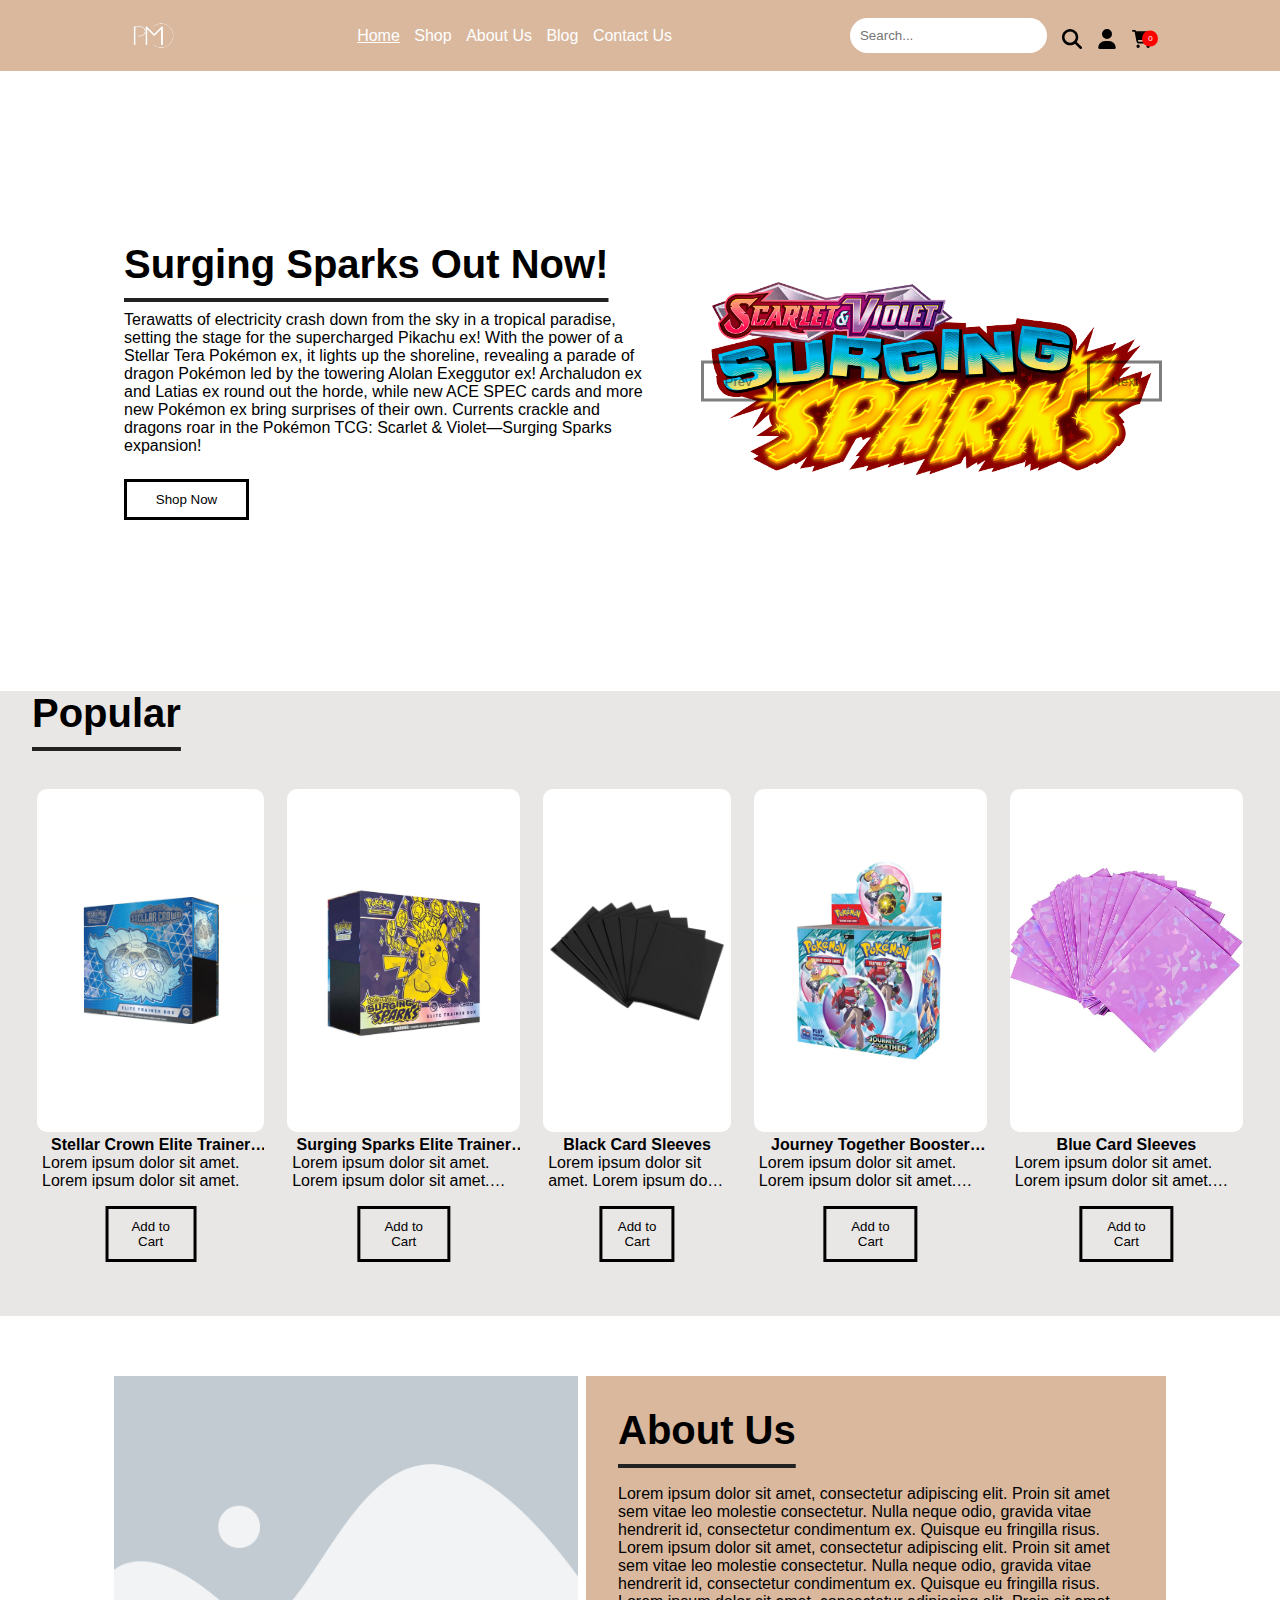
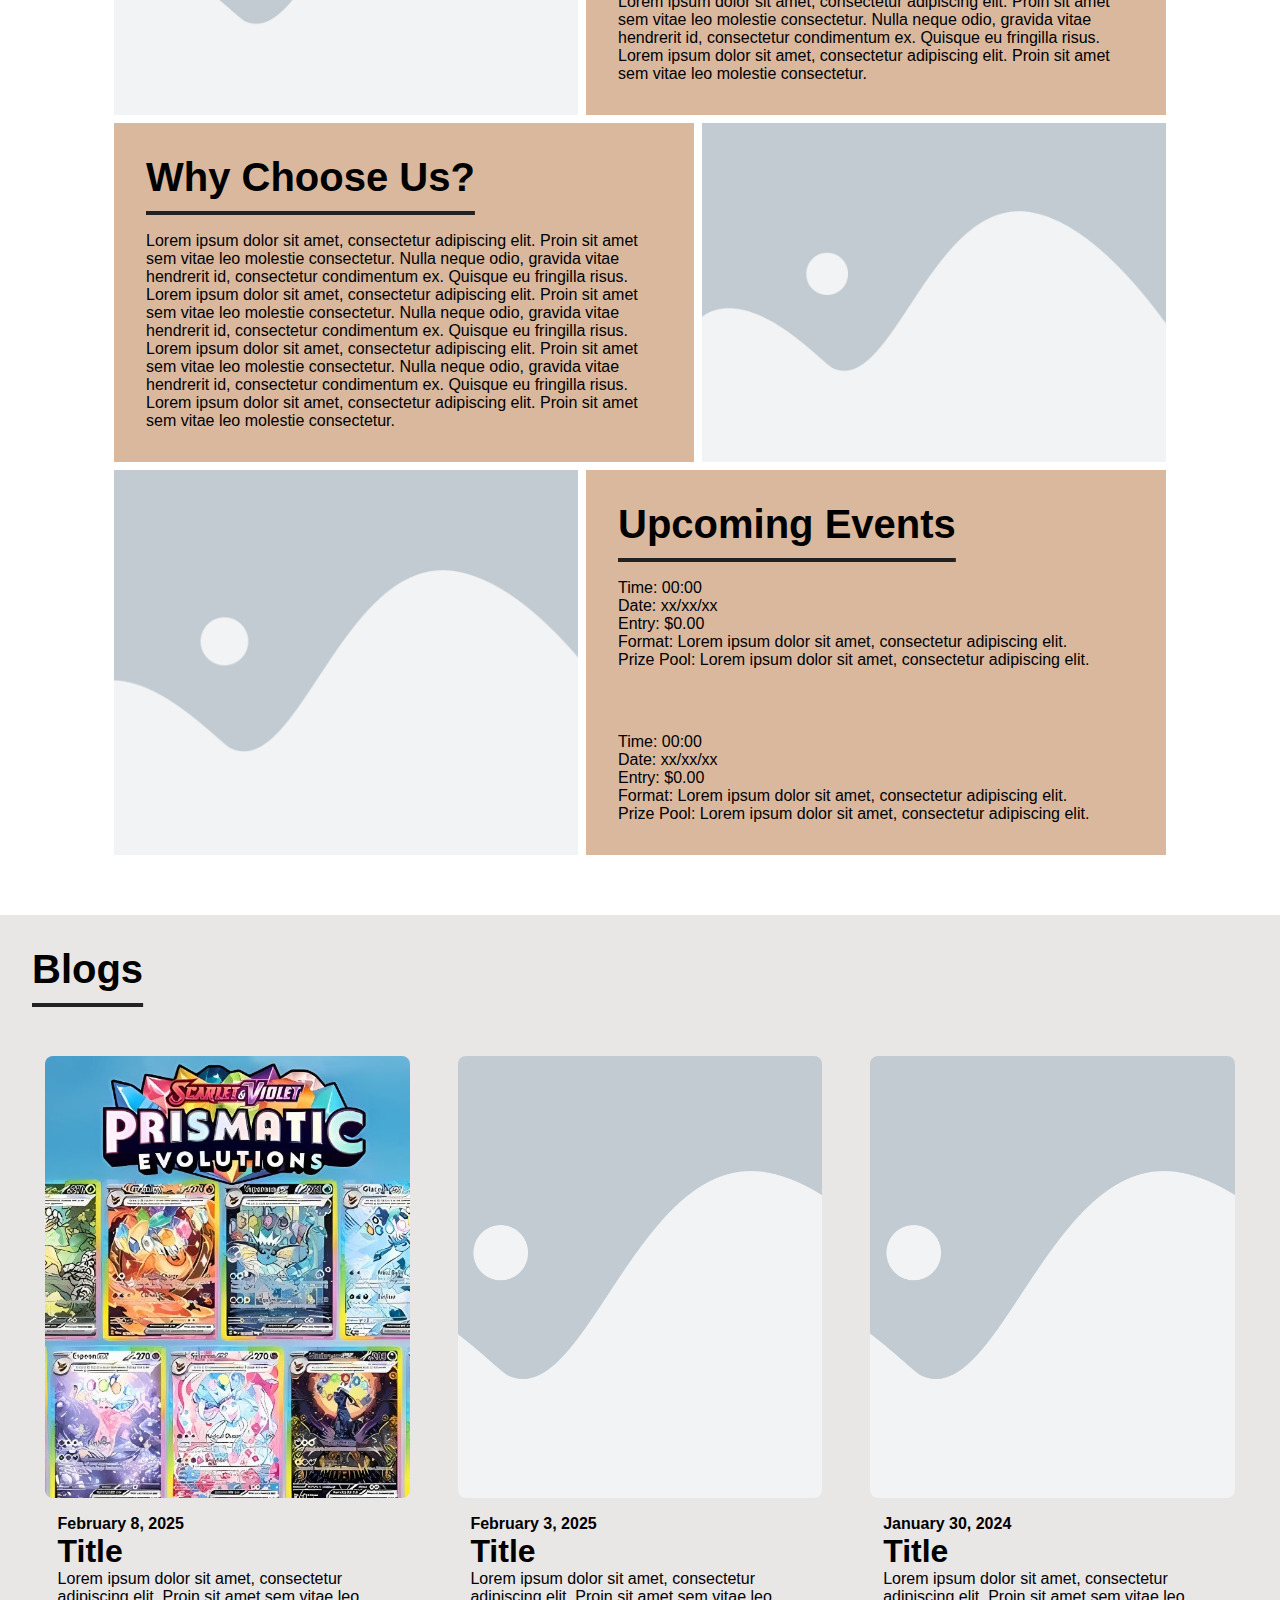
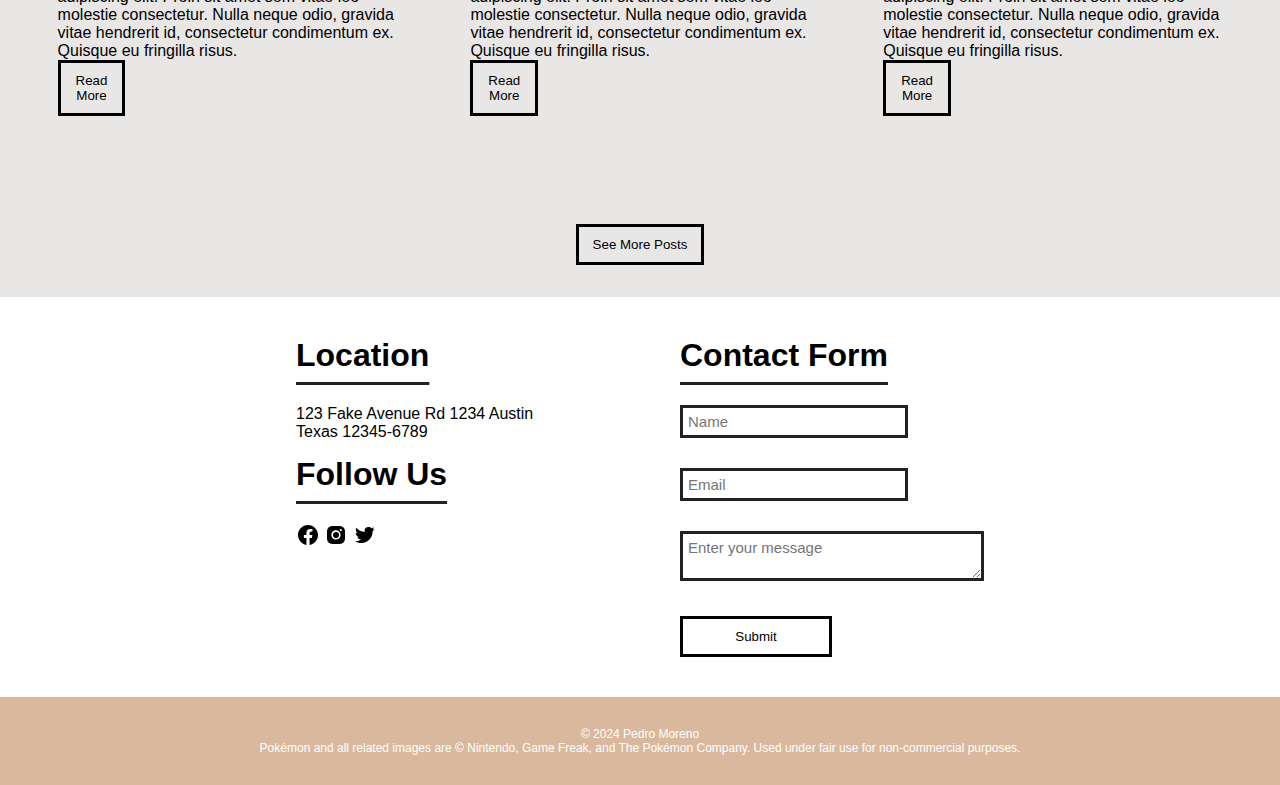
==== commit be802fcd: "added calculations for subtotal, sales tax, and grand total." ====
--- a/index.html
+++ b/index.html
@@ -25,7 +25,7 @@
             <input type="text" placeholder="Search..." name="search">
             <a href=""><input type="image" src="assets/images/icons/magnifying-glass-solid.svg" alt="search" class="icons"></a>
             <a href="login.html"><input type="image" src="assets/images/icons/user-solid.svg" alt="account" class="icons"></a>
-            <a href="cart.html"><input type="image" src="assets/images/icons/cart-shopping-solid.svg" alt="cart" class="icons"></a>
+            <a href="cart.html"><input type="image" src="assets/images/icons/cart-shopping-solid.svg" alt="cart" class="icons"><span id="cartAmount" class="cart-badge">0</span></a>
         </div>
     </header>
     
--- a/assets/css/style.css
+++ b/assets/css/style.css
@@ -17,8 +17,25 @@
 }
 
 header .icons {
+    position: relative;
     width: 20px;
     height: 20px;
+}
+
+.cart-badge {
+    display: flex;
+    justify-content: center;
+    align-items: center;
+    background-color: red;
+    font-size: 0.5rem;
+    width: 1rem;
+    height: 1rem;
+    border-radius: 50%;
+    position: absolute;
+    top: 45%;
+    right: 9.5%;
+    transform: translateX(-45%);
+    transform: translateY(-9.5%);
 }
 
 .icon-container {
@@ -315,8 +332,6 @@
     /* overflow: hidden; */
     column-gap: 3rem;
     justify-content: center;
-
-    border: blue solid 2px;
 }
 
 .blog-cards {
